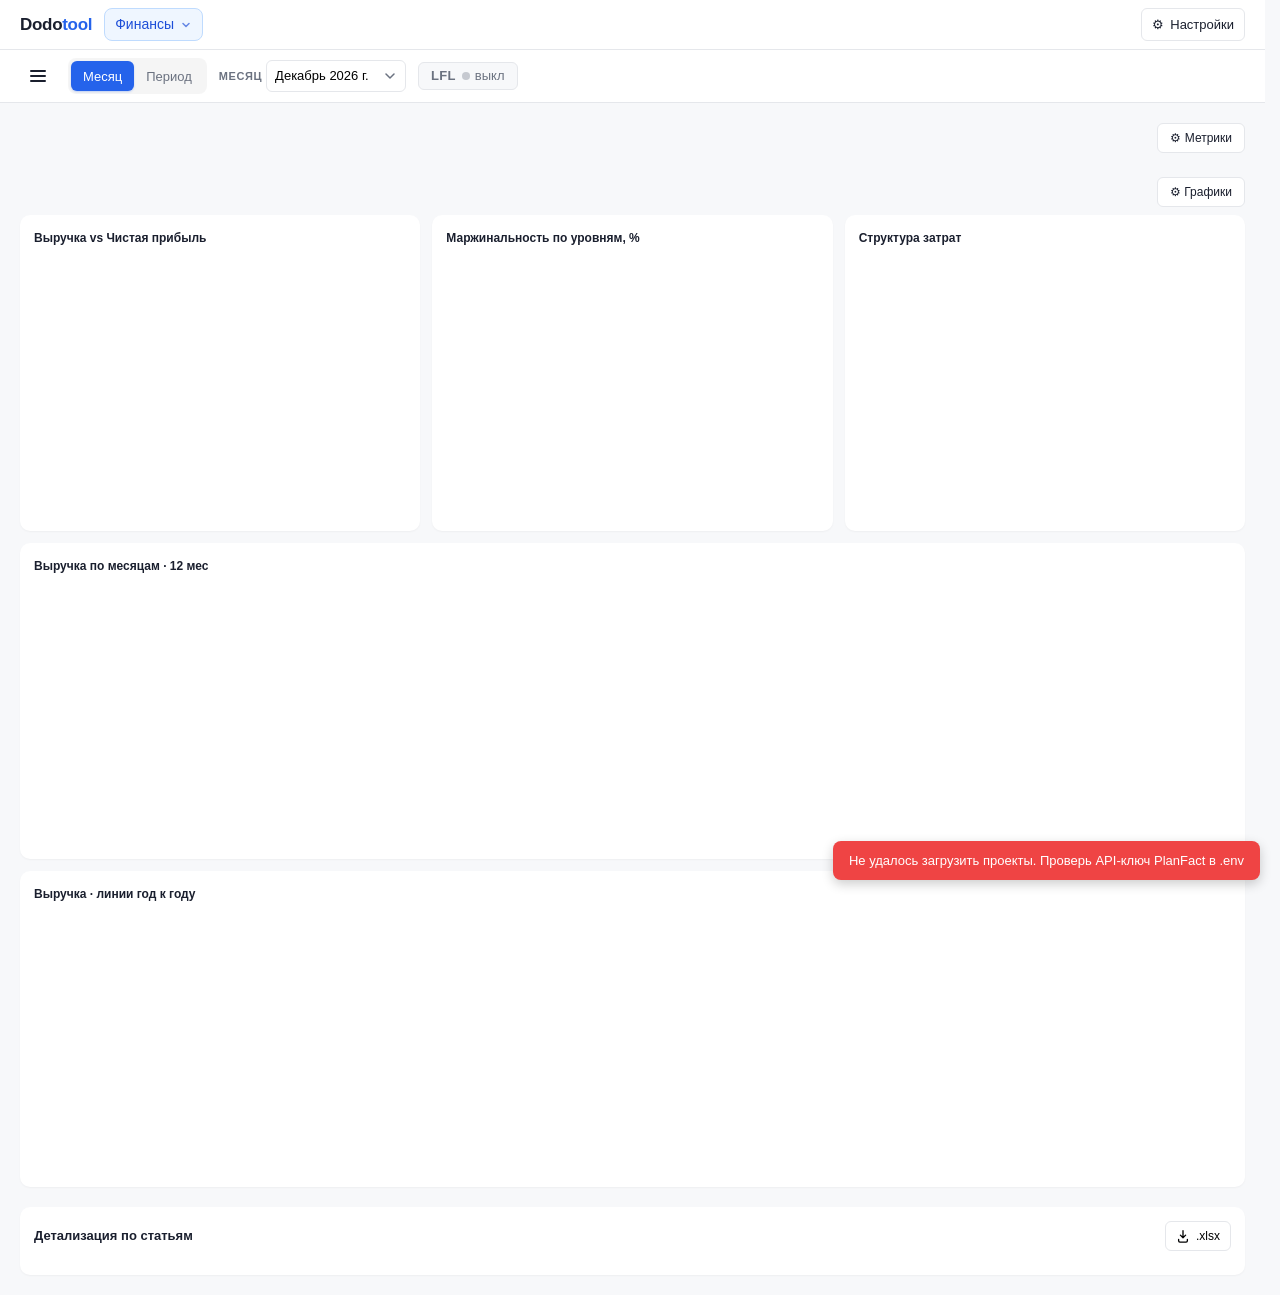
==== static/index.html @ 510da1c1 "ui: унификация каналов на плитках — зал/дост., порядок зал→дост." ====
<!DOCTYPE html>
<html lang="ru">
<head>
<meta charset="UTF-8">
<meta name="viewport" content="width=device-width, initial-scale=1">
<title>P&L по проектам · Финансы</title>
<link rel="icon" href="/static/favicon.svg?v=1" type="image/svg+xml">
<link rel="icon" href="/static/favicon-32.png?v=1" sizes="32x32" type="image/png">
<link rel="apple-touch-icon" href="/static/apple-touch-icon.png?v=1">
<link rel="stylesheet" href="/static/styles.css?v=70">
<script src="/static/vendor/chart-4.5.0.umd.js"></script>
</head>
<body>

<div id="loadingBar" class="loading-bar" hidden></div>

<div id="ssoBanner" class="sso-banner" hidden>
  <span>💡 Входите без пароля — привяжите аккаунт Dodo IS.</span>
  <a href="/auth/link/start" class="sso-banner-link">Привязать Dodo IS</a>
  <button type="button" id="ssoBannerClose" class="sso-banner-close" aria-label="Закрыть">×</button>
</div>

<header class="topbar">
  <!-- Ярус 1 — платформа: бренд + переключатель сервисов + Настройки/юзер -->
  <div class="platform-bar">
    <a class="dt-brand" href="https://app.dodotool.ru" title="Все сервисы Dodotool">Dodo<span>tool</span></a>
    <div class="svc-switch" id="svcSwitch">
      <button type="button" class="svc-chip" id="svcChipBtn" aria-haspopup="true" aria-expanded="false">
        <span class="svc-chip-name">Финансы</span>
        <svg class="svc-chip-caret" viewBox="0 0 12 12" width="12" height="12" aria-hidden="true"><path d="M3 4.5L6 7.5L9 4.5" stroke="currentColor" stroke-width="1.5" fill="none" stroke-linecap="round" stroke-linejoin="round"/></svg>
      </button>
      <div class="svc-menu hidden" id="svcMenu" role="menu"></div>
      <div class="svc-hint hidden" id="svcHint" role="note">
        <span>«День сети» переехал сюда — это сервис <b>Пульс</b>.</span>
        <button type="button" id="svcHintClose" aria-label="Понятно">×</button>
      </div>
    </div>
    <span class="pb-spacer"></span>
    <a href="/settings" class="btn-secondary pb-link" style="text-decoration:none;" title="Настройки" aria-label="Настройки">⚙<span class="settings-label"> Настройки</span></a>
    <div id="userMenu" class="user-menu hidden">
      <span class="user-menu-name" id="userMenuName">…</span>
      <button id="logoutBtn" class="user-menu-logout" title="Выйти" aria-label="Выйти"><svg class="ic-logout" viewBox="0 0 16 16" width="15" height="15" aria-hidden="true"><path d="M6 14H3.5A1.5 1.5 0 0 1 2 12.5v-9A1.5 1.5 0 0 1 3.5 2H6M10.5 11l3-3-3-3M13.5 8H6" fill="none" stroke="currentColor" stroke-width="1.5" stroke-linecap="round" stroke-linejoin="round"/></svg><span class="logout-label">Выйти</span></button>
    </div>
  </div>
  <!-- Ярус 2 — панель текущего сервиса (Финансы): период + контролы -->
  <div class="service-bar">
    <button id="drawerToggle" class="drawer-toggle" type="button" aria-label="Открыть проекты"
            title="Проекты">
      <svg viewBox="0 0 18 18" width="18" height="18" aria-hidden="true">
        <path d="M2 4h14M2 9h14M2 14h14" stroke="currentColor" stroke-width="2"
              stroke-linecap="round" fill="none"/>
      </svg>
    </button>
    <div class="controls-left">
      <div class="mode-toggle" id="periodModeToggle" role="tablist" aria-label="Режим периода">
        <button type="button" class="mode-toggle-btn is-active" data-mode="month" role="tab" aria-selected="true">Месяц</button>
        <button type="button" class="mode-toggle-btn" data-mode="period" role="tab" aria-selected="false">Период</button>
      </div>
      <label class="tb-field-label" id="monthFieldSingle">
        <span>Месяц</span>
        <select id="monthSelect" class="month-select"></select>
      </label>
      <label class="tb-field-label hidden" id="monthFieldFrom">
        <span>с</span>
        <select id="monthSelectFrom" class="month-select"></select>
      </label>
      <label class="tb-field-label hidden" id="monthFieldTo">
        <span>по</span>
        <select id="monthSelectTo" class="month-select"></select>
      </label>
      <button id="periodApplyBtn" class="btn-primary period-apply-btn hidden"
              title="Применить выбранный диапазон"><span class="apply-full">Применить</span><span class="apply-short">Ok</span></button>
      <label class="lfl-toggle" id="lflToggleWrap" title="Сравнить с тем же месяцем годом ранее">
        <input type="checkbox" id="compareToggle">
        <span class="lfl-pill">
          <span class="lfl-pill-label">LFL</span>
          <span class="lfl-pill-state">выкл</span>
        </span>
      </label>
      <button id="opsRefreshBtn" class="btn-secondary ops-refresh-btn hidden"
              title="Перетянуть свежие данные: P&L из PlanFact + ops-метрики из Dodo IS за выбранный месяц">
        <svg class="ic-refresh" viewBox="0 0 16 16" aria-hidden="true">
          <path d="M14 8a6 6 0 0 1-10.61 3.83" fill="none" stroke="currentColor" stroke-width="1.5" stroke-linecap="round"/>
          <path d="M2 8a6 6 0 0 1 10.61-3.83" fill="none" stroke="currentColor" stroke-width="1.5" stroke-linecap="round"/>
          <path d="M14 3v3.5h-3.5" fill="none" stroke="currentColor" stroke-width="1.5" stroke-linecap="round" stroke-linejoin="round"/>
          <path d="M2 13v-3.5h3.5" fill="none" stroke="currentColor" stroke-width="1.5" stroke-linecap="round" stroke-linejoin="round"/>
        </svg>Обновить
      </button>
      <span id="opsFreshness" class="ops-freshness hidden"></span>
      <span class="tb-hint hidden" id="tbHintPeriod">
        <span class="tb-hint-arrow">←</span>
        <span class="tb-hint-num">1</span>
        Выбери
      </span>
    </div>
  </div>
</header>

<div id="drawerBackdrop" class="drawer-backdrop" hidden></div>
<aside id="projectsPanel" class="panel">
  <div class="panel-head">
    <h3>
      Проекты
      <span class="tb-hint tb-hint-inline hidden" id="sbHintProjects">
        <span class="tb-hint-num">2</span>
        Отметь
      </span>
    </h3>
    <button type="button" id="panelCloseBtn" class="drawer-close" aria-label="Закрыть">×</button>
  </div>
  <div id="projectsList" class="projects-list"></div>
</aside>

<main class="workspace">

  <section id="licenseStub" class="license-stub hidden">
    <div class="license-stub-card">
      <svg class="license-stub-ic" viewBox="0 0 24 24" width="40" height="40" aria-hidden="true">
        <rect x="5" y="11" width="14" height="9" rx="2" fill="none" stroke="currentColor" stroke-width="1.6"/>
        <path d="M8 11V8a4 4 0 0 1 8 0v3" fill="none" stroke="currentColor" stroke-width="1.6" stroke-linecap="round"/>
      </svg>
      <h2>Модуль «Финансы» не подключён</h2>
      <p>Чтобы открыть P&amp;L и юнит-экономику сети, оформите подписку на модуль «Финансы».</p>
      <a class="btn-primary license-stub-cta" href="https://app.dodotool.ru">Оформить подписку</a>
    </div>
  </section>

  <div id="goalsBanner" class="goals-banner hidden">
    <span class="goals-banner-text">🎯 Цели на этот месяц ещё не заданы — задайте план, чтобы видеть «факт vs цель» на карточках.</span>
    <span class="goals-banner-actions">
      <a class="goals-banner-btn primary" href="/settings?tab=targets&amp;copy=1">Скопировать из прошлого месяца</a>
      <a class="goals-banner-btn" href="/settings?tab=targets">Задать вручную</a>
      <button type="button" id="goalsBannerClose" class="goals-banner-close" aria-label="Скрыть">✕</button>
    </span>
  </div>

  <div class="charts-toolbar kpi-toolbar">
    <a id="goalsLink" class="charts-config-trigger goals-link hidden"
       href="/settings?tab=targets" title="Настроить цели по P&amp;L и Ops">🎯 Цели</a>
    <details class="charts-config">
      <summary class="charts-config-trigger" title="Выбрать видимые метрики на карточках">⚙ Метрики</summary>
      <div class="charts-config-popover">
        <div class="charts-config-head">Видимые метрики</div>
        <div id="metricsConfigList"></div>
        <div class="charts-config-foot">
          <button type="button" id="metricsConfigShowAll" class="charts-config-btn">Показать все</button>
          <button type="button" id="metricsConfigHideAll" class="charts-config-btn">Скрыть все</button>
        </div>
      </div>
    </details>
  </div>

  <section id="kpiCards" class="cards"></section>

  <div class="charts-toolbar">
    <details class="charts-config">
      <summary class="charts-config-trigger" title="Выбрать видимые графики">⚙ Графики</summary>
      <div class="charts-config-popover">
        <div class="charts-config-head">Видимые графики</div>
        <div id="chartsConfigList"></div>
        <div class="charts-config-foot">
          <button type="button" id="chartsConfigShowAll" class="charts-config-btn">Показать все</button>
          <button type="button" id="chartsConfigHideAll" class="charts-config-btn">Скрыть все</button>
        </div>
      </div>
    </details>
  </div>

  <section class="charts" id="chartsGrid">
    <div class="chart-box" data-chart-id="revProfit">
      <h3>Выручка vs Чистая прибыль</h3>
      <div class="chart-wrap"><canvas id="revProfit"></canvas></div>
    </div>
    <div class="chart-box" data-chart-id="margins">
      <h3>Маржинальность по уровням, %</h3>
      <div class="chart-wrap"><canvas id="margins"></canvas></div>
    </div>
    <div class="chart-box" data-chart-id="costShare">
      <h3>Структура затрат</h3>
      <div class="chart-wrap"><canvas id="costShare"></canvas></div>
    </div>
    <div class="chart-box wide" data-chart-id="revHistory12m">
      <h3>Выручка по месяцам · 12 мес</h3>
      <div class="chart-wrap"><canvas id="revHistory12m"></canvas></div>
    </div>
    <div class="chart-box wide" data-chart-id="revHistoryLines">
      <h3>Выручка · линии год к году</h3>
      <div class="chart-wrap"><canvas id="revHistoryLines"></canvas></div>
    </div>
  </section>

  <section class="table-wrap">
    <div class="table-head">
      <h3>Детализация по статьям</h3>
      <button id="pnlExportXlsxBtn" type="button" class="btn-secondary export-btn"
              title="Скачать детализацию в Excel">
        <svg viewBox="0 0 16 16" width="14" height="14" aria-hidden="true">
          <path fill="none" stroke="currentColor" stroke-width="1.5" stroke-linecap="round" stroke-linejoin="round"
                d="M8 2v8m0 0l-3-3m3 3l3-3M3 12v1.5A1.5 1.5 0 0 0 4.5 15h7a1.5 1.5 0 0 0 1.5-1.5V12"/>
        </svg>
        .xlsx
      </button>
    </div>
    <div class="table-scroll">
      <table id="pnlTable"></table>
    </div>
  </section>

</main>

<!-- Hidden date inputs — драйвятся месячным пикером, нужны drill-down и старому коду -->
<input type="hidden" id="dateStart">
<input type="hidden" id="dateEnd">
<input type="hidden" id="periodMonth">

<!-- Drill-down modal -->
<div id="drillModal" class="modal hidden">
  <div class="modal-content wide">
    <div class="modal-header">
      <h3 id="drillTitle">Операции</h3>
      <div class="modal-header-actions">
        <button id="drillExportXlsxBtn" type="button" class="btn-secondary export-btn"
                title="Скачать список операций в Excel">
          <svg viewBox="0 0 16 16" width="14" height="14" aria-hidden="true">
            <path fill="none" stroke="currentColor" stroke-width="1.5" stroke-linecap="round" stroke-linejoin="round"
                  d="M8 2v8m0 0l-3-3m3 3l3-3M3 12v1.5A1.5 1.5 0 0 0 4.5 15h7a1.5 1.5 0 0 0 1.5-1.5V12"/>
          </svg>
          .xlsx
        </button>
        <button class="close-btn" data-close>×</button>
      </div>
    </div>
    <div id="drillBody"></div>
  </div>
</div>

<div id="toast" class="toast hidden" role="status" aria-live="polite"></div>

<!-- Модалка увеличенного графика (клик по карточке графика) -->
<div id="chartModal" class="chart-modal hidden" role="dialog" aria-modal="true">
  <div class="chart-modal-backdrop" id="chartModalBackdrop"></div>
  <div class="chart-modal-box">
    <div class="chart-modal-head">
      <h3 id="chartModalTitle"></h3>
      <button id="chartModalClose" class="chart-modal-close" aria-label="Закрыть">×</button>
    </div>
    <div class="chart-modal-body"><canvas id="chartModalCanvas"></canvas></div>
  </div>
</div>

<script src="/static/topbar.js?v=31"></script>
<script src="/static/app.js?v=76"></script>
</body>
</html>
---- static/styles.css ----
:root {
  color-scheme: light;
  --bg: #f7f8fa;
  --card: #ffffff;
  --text: #1a1f2e;
  --muted: #6b7280;
  --border: #e5e7eb;
  --border-light: #f1f3f5;
  --primary: #3b82f6;
  --primary-dark: #2563eb;
  --success: #10b981;
  --success-bg: #dcfce7;
  --danger: #ef4444;
  --danger-bg: #fee2e2;
  --warning: #f59e0b;
  --header: #1a1f2e;
}

* { box-sizing: border-box; margin: 0; padding: 0; }

/* Резервируем место под вертикальный скроллбар всегда — иначе при
 * переключении skeleton ↔ полный дашборд страница то умещается в
 * viewport, то нет, scrollbar появляется/исчезает, и весь топбар
 * (право-выровненный) дёргается на ~15px. */
html { scrollbar-gutter: stable; }

/* --- Loading: thin running bar at top + skeleton shimmer --- */
.loading-bar {
  position: fixed; top: 0; left: 0; right: 0; height: 2px; z-index: 9999;
  background: linear-gradient(90deg, transparent 0%, var(--success) 50%, transparent 100%);
  background-size: 50% 100%; background-repeat: no-repeat;
  animation: loading-bar-slide 1.2s linear infinite;
  pointer-events: none;
}
@keyframes loading-bar-slide {
  0%   { background-position: -50% 0; }
  100% { background-position: 150% 0; }
}

@keyframes skel-shimmer {
  0%   { background-position: 200% 0; }
  100% { background-position: -200% 0; }
}
.skel {
  background: linear-gradient(90deg, #ecedef 25%, #f5f6f7 50%, #ecedef 75%);
  background-size: 200% 100%;
  border-radius: 4px;
  animation: skel-shimmer 1.4s ease-in-out infinite;
  display: inline-block;
}

/* Skeleton-карточка: повторяет структуру реальной (см. .card) */
.card-skel {
  background: var(--card);
  border: 1px solid var(--border);
  border-left: 3px solid #d1d5db;
  border-radius: 10px;
  padding: 12px 14px;
  min-height: 220px;
}
.card-skel .skel-title { width: 50%; height: 14px; margin-bottom: 14px; display: block; }
.card-skel .skel-section { width: 40%; height: 10px; margin: 8px 0 10px; display: block; }
.card-skel .skel-fin { display: grid; grid-template-columns: 1fr 1fr; gap: 8px; margin-bottom: 12px; }
.card-skel .skel-fin > div { background: var(--bg); border-radius: 8px; padding: 10px 12px; }
.card-skel .skel-fin .skel-l { width: 40%; height: 9px; margin-bottom: 8px; display: block; }
.card-skel .skel-fin .skel-v { width: 70%; height: 18px; display: block; }
.card-skel .skel-tiles { display: grid; grid-template-columns: repeat(4, 1fr); gap: 6px; }
.card-skel .skel-tiles > div { background: var(--bg); border-radius: 6px; padding: 6px 8px; }
.card-skel .skel-tiles .skel-l { width: 40%; height: 8px; margin-bottom: 5px; display: block; }
.card-skel .skel-tiles .skel-v { width: 60%; height: 14px; display: block; }

/* Empty-state когда ни одной пиццерии не выбрано */
.empty-state {
  grid-column: 1 / -1;
  display: flex; flex-direction: column;
  padding: 36px 40px; gap: 18px;
  background: var(--card); border: 1px dashed var(--border);
  border-radius: 12px;
}
.empty-state-title { font-size: 18px; font-weight: 600; color: var(--text); }
.empty-state-sub { font-size: 13px; color: var(--muted); max-width: 580px; line-height: 1.5; }
.empty-state-steps {
  display: grid; grid-template-columns: repeat(3, 1fr); gap: 16px;
  margin-top: 6px;
}
.empty-state-step {
  display: flex; align-items: flex-start; gap: 12px;
  background: var(--bg); border-radius: 10px;
  padding: 14px 16px;
}
.empty-state-step-num {
  flex: 0 0 28px; height: 28px; border-radius: 50%;
  background: var(--primary); color: white;
  display: inline-flex; align-items: center; justify-content: center;
  font-weight: 600; font-size: 13px;
}
.empty-state-step.is-done .empty-state-step-num {
  background: var(--success);
}
.empty-state-step-title { font-size: 14px; font-weight: 600; color: var(--text); margin-bottom: 2px; }
.empty-state-step-sub { font-size: 12px; color: var(--muted); line-height: 1.4; }

/* Подсказки в топбаре и сайдбаре, видимые только в начальном состоянии.
 * С момента появления самодостаточного empty-state («Дашборд P&L · с
 * чего начать» с тремя пронумерованными шагами) пилюли стали избыточны
 * и в Safari/Chrome выглядели громоздко. Скрыты глобально — оставлены
 * стили на случай, если решим вернуть. */
.tb-hint { display: none !important; }
.tb-hint.__keep-styles {
  display: inline-flex; align-items: center; gap: 6px;
  padding: 4px 10px;
  font-size: 12px; font-weight: 500;
  background: #eff6ff; color: #1d4ed8;
  border: 1px solid #93c5fd;
  border-radius: 999px;
  white-space: nowrap;
  /* Внутри .panel h3 наследовалось text-transform: uppercase — гасим, чтобы
     обе подсказки выглядели одинаково (sentence-case). */
  text-transform: none; letter-spacing: 0;
  animation: tb-hint-bob 1.8s ease-in-out infinite;
}
.tb-hint-arrow { font-size: 14px; line-height: 1; }
.tb-hint-num {
  flex: 0 0 18px; height: 18px; border-radius: 50%;
  background: #1d4ed8; color: white;
  display: inline-flex; align-items: center; justify-content: center;
  font-weight: 600; font-size: 11px;
}
@keyframes tb-hint-bob {
  0%, 100% { transform: translateX(0); }
  50% { transform: translateX(-3px); }
}
/* Inline-вариант для сайдбара — без анимации (h3 уже привлекает внимание),
 * с другой направленностью «дёргания» и более компактный. */
.tb-hint.tb-hint-inline {
  margin-left: 8px;
  padding: 2px 8px;
  font-size: 11px;
  animation: none;
}
.tb-hint.tb-hint-inline .tb-hint-num {
  flex: 0 0 16px; height: 16px; font-size: 10px;
}

/* Skeleton-таблица детализации */
.table-skel-row td { padding: 6px 10px; border-bottom: 1px solid var(--border-light); }
.table-skel-row .skel-cell { display: block; height: 10px; border-radius: 3px;
  background: linear-gradient(90deg, #ecedef 25%, #f5f6f7 50%, #ecedef 75%);
  background-size: 200% 100%; animation: skel-shimmer 1.4s ease-in-out infinite; }


body {
  font-family: -apple-system, BlinkMacSystemFont, "Segoe UI", Roboto, sans-serif;
  background: var(--bg);
  color: var(--text);
  font-size: 14px;
  line-height: 1.5;
  min-height: 100vh;
  /* Селектор проектов спрятан под hamburger (overlay-drawer).
     Layout — одна колонка под topbar, без grid-sidebar. */
  display: grid;
  grid-template-columns: 1fr;
  grid-template-rows: auto 1fr;  /* было 56px — двухъярусная шапка ~94px не влезала */
  grid-template-areas: "top" "main";
}

.topbar {
  grid-area: top;
  background: white;
  border-bottom: 1px solid var(--border);
  padding: 0 20px;
  display: flex;
  align-items: center;
  justify-content: space-between;
  gap: 20px;
  flex-wrap: wrap;
  position: sticky; top: 0; z-index: 100;
}
.brand { font-size: 15px; }
.brand strong { color: var(--text); }
.muted { color: var(--muted); }

.controls {
  display: flex; align-items: center; gap: 12px; flex-wrap: wrap;
  font-size: 13px;
  /* S13.1: расширяемся на всё доступное справа от brand и распределяем
   * left/right через space-between, чтобы скрытие LFL/⟳/freshness
   * (в Период) не двигало левый кластер. */
  flex: 1; justify-content: space-between;
}
.controls-left, .controls-right {
  display: flex; align-items: center; gap: 12px; flex-wrap: wrap;
  /* Safari иначе растягивал .controls-left, и подсказка «Выбери»
   * улетала к правому краю кластера (в Chrome packing flex-start работал).
   * Явный flex: 0 0 auto — гарантия, что блок занимает только содержимое. */
  flex: 0 0 auto;
  justify-content: flex-start;
}

/* Топбар: блок текущего пользователя справа.
   Показывается только после успешной загрузки /auth/me — до этого .hidden. */
.user-menu {
  display: inline-flex; align-items: center; gap: 8px;
  padding: 4px 4px 4px 10px;
  background: white;
  border: 1px solid var(--border);
  border-radius: 6px;
  font-size: 13px;
}
.user-menu.hidden { display: none; }
.user-menu-name {
  color: var(--text); font-weight: 500;
  max-width: 160px;
  white-space: nowrap; overflow: hidden; text-overflow: ellipsis;
}
.user-menu-logout {
  padding: 4px 10px;
  font-size: 12px; font-weight: 500;
  color: var(--muted);
  background: transparent;
  border: 1px solid transparent;
  border-radius: 4px;
  cursor: pointer;
  display: inline-flex; align-items: center; gap: 6px;
}
.user-menu-logout .ic-logout { display: none; }  /* десктоп — текст «Выйти» */
.user-menu-logout:hover {
  color: var(--danger);
  border-color: var(--border);
  background: #fef2f2;
}
.controls label { display: inline-flex; align-items: center; gap: 6px; }
.controls label.inline { font-weight: 400; }

/* Подпись «МЕСЯЦ» возле селектора. Стиль B2B-капитель: uppercase
 * + letter-spacing + muted-цвет — заметнее обычного 13px-текста,
 * но не давит на основной контент. */
.tb-field-label > span:first-child {
  font-size: 11px;
  font-weight: 600;
  letter-spacing: 0.6px;
  text-transform: uppercase;
  color: var(--muted);
}

input[type="date"], select {
  padding: 5px 8px; border: 1px solid var(--border);
  border-radius: 6px; font: inherit; font-size: 13px;
  background: white;
}

/* Safari (и Firefox) рисует на <select> свои нативные стрелки + синюю
 * подложку, игнорируя border-radius — селектор «выпадает» из стиля
 * остальных контролов топбара. Сбрасываем appearance и подставляем
 * единый шеврон через background-image (inline SVG, ничего не грузит). */
select {
  -webkit-appearance: none;
  -moz-appearance: none;
  appearance: none;
  background-image: url("data:image/svg+xml,%3Csvg xmlns='http://www.w3.org/2000/svg' width='10' height='6' viewBox='0 0 10 6'%3E%3Cpath fill='none' stroke='%236b7280' stroke-width='1.5' stroke-linecap='round' stroke-linejoin='round' d='M1 1l4 4 4-4'/%3E%3C/svg%3E");
  background-repeat: no-repeat;
  background-position: right 10px center;
  padding-right: 28px;
}
/* Убираем нативный «outline» от стрелки в IE/Edge */
select::-ms-expand { display: none; }

button {
  padding: 6px 14px; border-radius: 6px; border: 1px solid var(--border);
  background: white; cursor: pointer; font: inherit; font-size: 13px;
  font-weight: 500; transition: background .15s;
}
button:hover { background: var(--bg); }
.btn-primary {
  background: var(--primary); color: white; border-color: var(--primary);
}
.btn-primary:hover { background: var(--primary-dark); }
/* Кнопка «Применить» в режиме «Период»: приглушена, пока диапазон не
   менялся; акцент + кольцо, когда есть несохранённый выбор. */
.period-apply-btn { white-space: nowrap; }
.period-apply-btn:not(.is-dirty) { opacity: 0.55; }
.period-apply-btn.is-dirty { box-shadow: 0 0 0 3px rgba(37,99,235,0.28); }
.btn-secondary { border-color: var(--border); }
/* <a class="btn-secondary"> должен выглядеть как кнопка, не как ссылка.
   Используется для «⚙ Настройки» в правом кластере топбара. */
a.btn-secondary {
  display: inline-flex; align-items: center; gap: 6px;
  padding: 6px 10px; min-height: 32px;
  background: white;
  border: 1px solid var(--border);
  border-radius: 6px;
  font-size: 13px; font-weight: 500;
  color: var(--text);
  text-decoration: none;
  transition: background-color .12s;
}
a.btn-secondary:hover { background: var(--bg); }

/* --- Ops freshness indicator (S3.6) --- */
.ops-refresh-btn {
  display: inline-flex; align-items: center; gap: 5px;
  padding: 5px 10px;
  font-size: 13px;
}
.ops-refresh-btn .ic-refresh {
  width: 13px; height: 13px; flex-shrink: 0; color: var(--muted);
}
.ops-refresh-btn:hover .ic-refresh { color: inherit; }
.ops-refresh-btn:disabled { opacity: 0.5; cursor: not-allowed; }
.ops-refresh-btn.spinning .ic-refresh {
  animation: ops-spin 0.8s linear infinite;
}
@keyframes ops-spin { from { transform: rotate(0deg); } to { transform: rotate(360deg); } }

.ops-freshness {
  display: inline-flex; align-items: center; gap: 6px;
  font-size: 12px; line-height: 1.4;
  /* Унифицируем высоту с селектом и кнопкой Метрики (~30px) и
   * выравниваем border-radius — раньше топбар выглядел как зоопарк
   * из элементов разной формы и высоты (S3.6 + S12.2 + UX-5). */
  padding: 5px 10px;
  border: 1px solid;
  border-radius: 6px;
  min-width: 168px;
  justify-content: center;
}

/* Pill-segment toggle [День][Месяц][Период] — общий стиль с /board.
 * Активная кнопка — синяя, как «День» на /board. */
.mode-toggle {
  display: inline-flex; gap: 0;
  background: rgba(0,0,0,0.04);
  border-radius: 8px;
  padding: 3px;
  font-size: 13px;
  flex-shrink: 0;
}
.mode-toggle-btn {
  border: 0; background: transparent; cursor: pointer;
  padding: 6px 12px; border-radius: 6px;
  min-height: 30px; font-family: inherit;
  font-size: 13px; font-weight: 500;
  color: var(--muted);
  text-decoration: none; line-height: 1;
  display: inline-flex; align-items: center;
  transition: background-color .12s, color .12s;
}
.mode-toggle-btn:hover:not(.is-active) { color: var(--text); }
.mode-toggle-btn.is-active {
  background: #2563eb; color: white;
  box-shadow: 0 1px 2px rgba(37,99,235,0.25);
}

/* UX-5: LFL-toggle как сегментная кнопка-pill вместо мелкого чекбокса. */
.lfl-toggle {
  display: inline-flex; align-items: center;
  cursor: pointer; user-select: none;
}
.lfl-toggle input[type="checkbox"] {
  position: absolute; opacity: 0; pointer-events: none;
}
.lfl-pill {
  display: inline-flex; align-items: center; gap: 6px;
  /* Подгоняем под высоту селекта/кнопки/бейджа (~30px) и выравниваем
   * скругление с остальным топбаром (раньше было 999px — выбивалось). */
  padding: 5px 12px;
  font-size: 13px; line-height: 1.3;
  background: var(--bg, #f9fafb);
  border: 1px solid var(--border, #e5e7eb);
  border-radius: 6px;
  color: var(--muted, #6b7280);
  transition: background-color .12s ease, border-color .12s ease, color .12s ease;
}
.lfl-pill-label { font-weight: 600; letter-spacing: .3px; }
.lfl-pill-state { font-weight: 500; }
.lfl-pill-state::before {
  content: ""; display: inline-block;
  width: 8px; height: 8px; border-radius: 50%;
  background: currentColor; opacity: .35;
  margin-right: 5px; vertical-align: middle;
}
.lfl-toggle input:checked + .lfl-pill {
  background: #eff6ff;
  border-color: #93c5fd;
  color: #1d4ed8;
}
.lfl-toggle input:checked + .lfl-pill .lfl-pill-state::before { opacity: 1; }
.lfl-toggle:hover .lfl-pill {
  border-color: #cbd5e1;
}
.lfl-toggle input:focus-visible + .lfl-pill {
  outline: 2px solid #93c5fd; outline-offset: 2px;
}
.ops-freshness::before {
  content: ""; width: 6px; height: 6px; border-radius: 50%;
  display: inline-block; background: currentColor;
}
/* Палитра подобрана под существующие .tile-ok/.tile-bad — emerald/coral,
 * не лайм/жжёный-янтарь. */
.ops-freshness.f-green { background: #ecfdf5; border-color: #a7f3d0; color: #047857; }
.ops-freshness.f-amber { background: #fffbeb; border-color: #fde68a; color: #92400e; }
.ops-freshness.f-red   { background: #fef2f2; border-color: #fecaca; color: #b91c1c; }
.ops-freshness.f-gray  { background: var(--bg); border-color: var(--border); color: var(--muted); }
.ops-freshness.f-green::before { background: #047857; }
.ops-freshness.syncing::before { animation: ops-sync-pulse 1s ease-in-out infinite; }
@keyframes ops-sync-pulse { 0%,100% { opacity: 1; } 50% { opacity: 0.3; } }
.ops-freshness.f-amber::before { background: #b45309; }
.ops-freshness.f-red::before   { background: #b91c1c; }
.ops-freshness.f-gray::before  { background: var(--muted); }
.hidden { display: none !important; }

.panel {
  /* Всегда off-canvas overlay (как раньше было только на мобильном) */
  position: fixed;
  top: var(--topbar-h, 56px);
  left: 0;
  width: min(280px, 80vw);
  height: calc(100vh - var(--topbar-h, 56px));
  height: calc(100dvh - var(--topbar-h, 56px)); /* dvh = видимая высота на мобиле (тулбары браузера), иначе sticky «Применить» уезжает за экран */
  background: white;
  border-right: 1px solid var(--border);
  padding: 16px;
  overflow-y: auto;
  /* ВЫШЕ backdrop (z=99)! При 90 затемнение ложилось ПОВЕРХ панели и
     съедало все клики по тумблерам — «селектор не работает» на десктопе.
     В mobile-@media уже было 100, поэтому на телефонах работало. */
  z-index: 100;
  transform: translateX(-100%);
  transition: transform 0.22s ease;
}
body.drawer-open .panel { transform: translateX(0); }
.panel-head {
  display: flex; align-items: center; justify-content: space-between;
  margin-bottom: 10px;
}
.panel-head h3 { margin-bottom: 0; }
.panel h3 {
  font-size: 11px; font-weight: 600; text-transform: uppercase;
  letter-spacing: .5px; color: var(--muted); margin-bottom: 10px;
}
/* × закрытия панели — как drawer-close у Пульса */
.drawer-close {
  background: none; border: 0; cursor: pointer;
  width: 28px; height: 28px;
  display: inline-flex; align-items: center; justify-content: center;
  font-size: 20px; color: var(--muted); border-radius: 4px;
}
.drawer-close:hover { background: rgba(0,0,0,0.05); color: var(--text); }
.projects-list label {
  display: flex; align-items: center; gap: 8px;
  padding: 6px 4px; cursor: pointer; font-size: 13px;
  border-radius: 4px;
}
.projects-list label:hover { background: var(--bg); }

/* Группы проектов в сайдбаре — сворачиваемые секции по project_group_title.
   Каждая группа: clickable header с кареткой + счётчик «выбрано/всего» +
   actions «Все/Никого» и список чекбоксов под ним. */
.proj-group { margin-bottom: 6px; }
.proj-group-head {
  display: flex; align-items: center; gap: 6px;
  padding: 6px 4px;
  font-size: 11px; font-weight: 600;
  color: var(--text);
  text-transform: uppercase; letter-spacing: .3px;
  cursor: pointer;
  user-select: none;
  border-radius: 4px;
}
.proj-group-head:hover { background: var(--bg); }
.proj-group-caret {
  display: inline-block; width: 10px; flex-shrink: 0;
  font-size: 10px; color: var(--muted);
}
.proj-group-title {
  flex: 1 1 auto;
  white-space: nowrap; overflow: hidden; text-overflow: ellipsis;
}
.proj-group-count {
  font-weight: 500;
  color: var(--muted);
  font-size: 10px;
  letter-spacing: 0;
}
.proj-group-body { padding-left: 4px; }
.proj-group-body[hidden] { display: none; }
/* Строка проекта: тумблер слева + имя с отступом (tree-view).
   Вся строка — label: клик по имени тоже переключает тумблер
   (UX P0: switch 28×16 слишком мелкий тач-таргет сам по себе). */
.proj-row {
  display: flex;
  align-items: center;
  gap: 8px;
  padding: 4px 4px 4px 24px;
  border-radius: 3px;
  cursor: pointer;
  font-size: 12px;
  line-height: 1.3;
  user-select: none;
}
.proj-row:hover { background: var(--bg, #f3f4f6); }
@media (max-width: 768px) {
  /* Apple HIG: тач-таргет ≥44px. Строка целиком кликабельна. */
  .proj-row { padding: 11px 8px 11px 24px; min-height: 44px; font-size: 13px; }
}
.proj-row .proj-name {
  flex: 1 1 auto;
  white-space: nowrap;
  overflow: hidden;
  text-overflow: ellipsis;
  color: var(--text);
}
/* Чтобы клик на тумблер группы не сворачивал группу */
.proj-group-head .switch { flex-shrink: 0; }
.proj-group-actions {
  display: flex; gap: 4px;
  padding: 4px 4px 6px;
}
.proj-group-actions button {
  flex: 1;
  font-size: 10px;
  padding: 2px 6px;
  border-radius: 3px;
  font-weight: 500;
}

.workspace {
  grid-area: main;
  padding: 20px;
  overflow-y: auto;
}

.cards {
  display: grid;
  grid-template-columns: repeat(auto-fit, minmax(380px, 1fr));
  gap: 14px;
  margin-bottom: 20px;
}
.card {
  background: white; border-radius: 10px; padding: 14px;
  border-left: 4px solid var(--border);
  box-shadow: 0 1px 2px rgba(0,0,0,.04);
  display: flex; flex-direction: column; gap: 10px;
}
.card.profit { border-left-color: var(--success); }
.card.loss { border-left-color: var(--danger); }
.card-title {
  font-size: 14px; font-weight: 700;
  color: var(--text);
}

/* ---- Блок внутри карточки ---- */
.card-block {
  display: flex; flex-direction: column; gap: 6px;
}
.card-block-head {
  font-size: 10px; font-weight: 600; color: var(--muted);
  text-transform: uppercase; letter-spacing: .4px;
}

/* ---- Grid плиток ---- */
.tile-grid {
  display: grid;
  gap: 6px;
}
.tile-grid-metrics {
  /* Flex, а не grid: плитки растягиваются на всю ширину КАЖДОЙ строки,
     в т.ч. при ручном разрыве (.tile-row-break). С grid auto-fit разрыв
     форсировал материализацию всех колонок → неполные ряды оставляли
     «дырку» справа. */
  display: flex;
  flex-wrap: wrap;
}
.tile-grid-metrics > .tile {
  flex: 1 1 84px;
  min-width: 84px;
}
.tile-grid-metrics > .tile-row-break {
  flex: 0 0 100%;   /* перенос строки: занимает всю ширину, высота 0 */
  min-width: 0;
}
/* S16.5: разделитель строк в попапе «⚙ Метрики». Невидимый элемент,
   принудительно занимает всю ширину ряда CSS Grid — следующая плитка
   гарантированно пойдёт с новой строки. */
.tile-row-break {
  grid-column: 1 / -1;
  height: 0;
  margin: 0;
  padding: 0;
  border: 0;
}
.tile-grid-fin {
  /* Выручка, Маржин, EBITDA, Net — 2 в ряд */
  grid-template-columns: repeat(2, 1fr);
}

/* ---- Плитка ---- */
.tile {
  background: #f9fafb;
  border: 1px solid var(--border-light);
  border-radius: 6px;
  padding: 6px 8px;
  display: flex; flex-direction: column; gap: 1px;
  min-width: 0;
  position: relative;
}
/* Красная «K» в углу плитки — применён налоговый коэффициент (KC/DC). */
.tile-coeff-badge {
  position: absolute;
  top: 3px; right: 5px;
  font-size: 10px; font-weight: 800; line-height: 1;
  color: #dc2626;
}
/* Баннер-подсказка о привязке Dodo IS (SSO) — фиксирован у нижнего края
   экрана (в grid-потоке body его выбрасывало в самый низ длинной страницы). */
.sso-banner[hidden] { display: none; }  /* атрибут hidden должен перебивать display:flex */
.sso-banner {
  position: fixed;
  left: 0; right: 0; bottom: 0;
  z-index: 200;
  display: flex; align-items: center; gap: 12px;
  background: #eff6ff; border-top: 1px solid #bfdbfe;
  color: #1e3a8a; font-size: 13px; padding: 10px 16px;
  box-shadow: 0 -2px 8px rgba(0,0,0,0.07);
}
.sso-banner-link {
  font-weight: 600; color: #1d4ed8; text-decoration: none;
  border: 1px solid #bfdbfe; border-radius: 5px; padding: 4px 10px; background: #fff;
}
.sso-banner-link:hover { background: #dbeafe; }
.sso-banner-close {
  margin-left: auto; background: none; border: none; font-size: 18px;
  line-height: 1; color: #1e3a8a; cursor: pointer; opacity: .7;
}
.sso-banner-close:hover { opacity: 1; }
/* Lite-режим (нет PlanFact): компактный бейдж в тулбаре, слева от ⚙ Метрики */
.lite-badge {
  margin-left: auto;            /* в панели сервиса — к правому краю */
  display: inline-flex; align-items: center; gap: 5px;
  background: #eff6ff; border: 1px solid #bfdbfe; border-radius: 999px;
  color: #1e3a8a; font-size: 12px; font-weight: 600;
  padding: 3px 10px; cursor: help;
}
.lite-badge::before { content: "●"; color: #3b82f6; font-size: 9px; line-height: 1; }
.apply-short { display: none; }  /* «Ok» — только на мобайле (см. @media) */

/* ── Платформенная шапка: 2 яруса (бренд+сервисы / панель сервиса) ── */
.topbar {
  flex-direction: column; align-items: stretch; justify-content: flex-start;
  gap: 0; padding: 0; flex-wrap: nowrap;
}
.platform-bar {
  display: flex; align-items: center; gap: 12px;
  padding: 0 20px; height: 50px;   /* фикс. высота — не прыгает между сервисами */
  background: var(--card);
  border-bottom: 1px solid var(--border);
}
.service-bar {
  display: flex; align-items: center; gap: 12px;
  padding: 0 20px; height: 52px;   /* фикс. высота — как tier-2 Пульса */
  background: var(--card);  /* непрозрачная, как у Пульса */
}
.pb-spacer { flex: 1 1 auto; }
.dt-brand {
  font-size: 17px; font-weight: 700; letter-spacing: -.3px;
  color: var(--text); text-decoration: none; flex-shrink: 0;
}
.dt-brand span { color: #2563eb; }
.pb-link { white-space: nowrap; }

.svc-switch { position: relative; flex-shrink: 0; }
.svc-chip {
  display: inline-flex; align-items: center; gap: 6px; cursor: pointer;
  font-family: inherit; font-size: 14px; font-weight: 500;
  color: #1d4ed8; background: #eff6ff; border: 1px solid #bfdbfe;
  border-radius: 8px; padding: 5px 10px;
}
.svc-chip:hover { background: #dbeafe; }
.svc-chip-caret { opacity: .65; }
.svc-menu {
  position: absolute; top: calc(100% + 6px); left: 0; min-width: 200px;
  background: #fff; border: 1px solid var(--border); border-radius: 10px;
  box-shadow: 0 8px 24px rgba(0,0,0,.12); padding: 6px; z-index: 300;
}
.svc-menu.hidden { display: none; }
.svc-item {
  display: flex; align-items: center; justify-content: space-between; gap: 10px;
  padding: 8px 10px; border-radius: 6px; text-decoration: none;
  color: var(--text); font-size: 14px;
}
.svc-item:hover { background: var(--bg); }
.svc-item.is-current { color: #1d4ed8; font-weight: 500; }
.svc-item-hub { color: var(--muted); font-size: 13px; }
.svc-item-locked { color: var(--muted); cursor: default; }
.svc-item-locked:hover { background: none; }
.svc-lock { font-size: 11px; color: var(--muted); }

/* Заглушка «модуль не подключён» (enforcement лицензий, 402) */
.license-stub { display: flex; justify-content: center; padding: 48px 16px; }
.license-stub.hidden { display: none; }
.license-stub-card {
  max-width: 440px; text-align: center;
  background: var(--card); border: 1px solid var(--border);
  border-radius: 14px; padding: 32px 28px;
}
.license-stub-ic { color: var(--primary); margin-bottom: 6px; }
.license-stub-card h2 { font-size: 18px; margin: 4px 0 8px; color: var(--text); font-weight: 600; }
.license-stub-card p { color: var(--muted); font-size: 14px; line-height: 1.5; margin: 0 0 20px; }
.license-stub-cta { display: inline-block; text-decoration: none; padding: 10px 22px; }
body.license-blocked .kpi-toolbar,
body.license-blocked .cards,
body.license-blocked #chartsGrid,
body.license-blocked .charts-toolbar,
body.license-blocked .table-wrap { display: none !important; }
.svc-menu-sep { height: 1px; background: var(--border); margin: 6px 4px; }
.svc-hint {
  position: absolute; top: calc(100% + 6px); left: 0; width: 234px;
  display: flex; gap: 8px; align-items: flex-start;
  background: #1e293b; color: #fff; font-size: 12px; line-height: 1.4;
  border-radius: 8px; padding: 8px 10px; z-index: 290;
  box-shadow: 0 6px 18px rgba(0,0,0,.18);
}
.svc-hint.hidden { display: none; }
.svc-hint b { color: #fff; font-weight: 600; }
.svc-hint button {
  margin-left: auto; background: none; border: none; color: #cbd5e1;
  font-size: 16px; line-height: 1; cursor: pointer; padding: 0; flex-shrink: 0;
}

@media (max-width: 640px) {
  .platform-bar, .service-bar { padding-left: 12px; padding-right: 12px; gap: 8px; }
  /* Ярус 2 на мобайле — в 2 ряда (без горизонт. скролла):
       ряд A: ☰ + Месяц/Период + LFL + Обновить
       ряд B: выбор месяца(ев) + Применить
     controls-left → display:contents, чтобы его дети встали во флекс панели
     и распределились по рядам через order + принудительный перенос (::after). */
  .service-bar { flex-wrap: wrap; height: auto; min-height: 52px;
                 padding-top: 6px; padding-bottom: 6px; row-gap: 8px; }
  .service-bar .controls-left { display: contents; }
  .drawer-toggle   { order: 1; }
  .mode-toggle     { order: 2; }
  .lfl-toggle      { order: 3; margin-left: auto; }  /* LFL+Обновить — к правому краю ряда A */
  .ops-refresh-btn { order: 4; }
  .ops-freshness   { order: 4; }
  .lite-badge      { order: 4; }              /* margin-left:auto уводит вправо ряда A */
  .service-bar::after { content: ""; flex-basis: 100%; height: 0; order: 5; }
  #monthFieldSingle, #monthFieldFrom, #monthFieldTo { order: 6; }
  #periodApplyBtn  { order: 7; }
  #tbHintPeriod    { order: 8; }
  /* «Применить» → «Ok» на мобайле, чтобы ряд B влез в одну строку */
  .apply-full  { display: none; }
  .apply-short { display: inline; }
  .dt-brand { font-size: 16px; }
  .user-menu-name { max-width: 90px; }
  /* Тап-таргеты ≥40px на мобайле (зону расширяем, не иконку) */
  .mode-toggle-btn { min-height: 38px; padding: 7px 12px; }
  .svc-chip { padding: 8px 10px; }
  .close-btn, .chart-modal-close, .sso-banner-close {
    min-width: 40px; min-height: 40px;
    display: inline-flex; align-items: center; justify-content: center;
  }
}
.tile-label {
  font-size: 10px; font-weight: 600; color: var(--muted);
  text-transform: uppercase; letter-spacing: .3px;
  white-space: normal;
  line-height: 1.2;
  /* Заголовок резервирует РОВНО 2 строки → значения всех плиток встают на
   * одну горизонталь (3-я строка), затем значение, затем остальное.
   * Длинные подписи клампим в 2 строки (полный текст — в title плитки). */
  min-height: 2.4em;
  display: -webkit-box;
  -webkit-line-clamp: 2;
  -webkit-box-orient: vertical;
  overflow: hidden;
  flex: 0 0 auto;
}
.tile-sublabel {
  font-weight: 400; color: #9ca3af;
  text-transform: none; letter-spacing: 0;
}
.tile-value {
  /* На 1280-1366 нижняя граница 16px — иначе значения визуально
   * мельче, чем могли бы (на самом деле «11,2%» вместе с «(309)»
   * влезает и при 16-17px). На 1920 — стандартные 20px. */
  font-size: clamp(16px, 0.9vw + 3.5px, 20px);
  font-weight: 700;
  line-height: 1.2;
  color: var(--text);
  font-variant-numeric: tabular-nums;
  /* Не ломаем строки внутри слов (иначе «зак/ч» рвётся на «зак/» + «ч»).
   * При необходимости перенос произойдёт по пробелу между числом и
   * единицей. */
  white-space: normal;
  word-break: keep-all;
  overflow-wrap: normal;
  /* flex-shrink: 0 — значение не сжимается, его высота фиксирована.
   * Вместе с flex:1 0 auto на .tile-label это даёт выравнивание
   * значений по одной горизонтали в строке плиток. */
  flex-shrink: 0;
}
.tile-unit {
  font-size: 11px; font-weight: 500; color: var(--muted);
  margin-left: 2px;
  /* Единицу всегда держим целиком («₽/ч», «зак/ч», «шт/ч»). */
  white-space: nowrap;
}
.tile-sub {
  font-size: 11px; font-weight: 500; color: var(--muted);
  margin-left: 4px;
}
.tile-sub-line {
  /* Мелкая строка под значением — для абсолютного количества (например
   * «309 шт» под «11,2 %» в Сертификатах). Не сжимается. */
  font-size: 10px;
  color: var(--muted);
  white-space: nowrap;
  flex-shrink: 0;
  line-height: 1.2;
}
.tile-hint {
  font-size: 10px; color: var(--muted);
  /* Целевые значения «цель 3 500 ₽/ч» / «цель 1,8 зак/ч» не должны
   * обрезаться эллипсисом — переносим целиком, не ломая слова. */
  white-space: normal;
  word-break: keep-all;
  min-height: 12px;
  /* Не сжимается — для выравнивания значений в строке (см. .tile-label). */
  flex-shrink: 0;
}
/* Утилита: запрещает перенос строки внутри куска (для единиц
 * с слешами «₽/ч», «зак/ч», «шт/ч» в .tile-hint). */
.tile-hint .nb,
.tile .nb { white-space: nowrap; }
/* LFL-дельта на плитках (компонент строки .tile-hint) */
.tile-delta { font-weight: 500; }
.tile-delta.pos { color: var(--success); }
.tile-delta.neg { color: var(--danger); }
.tile-ly { color: var(--muted); }

/* Цветовые зоны РКО/РС (<80 красная, 80–85 жёлтая, ≥85 зелёная).
   Применяются к ЧИСЛУ — и к основному значению, и к среднему. */
.zone-red { color: #dc2626; }
.zone-yellow { color: #d97706; }
.zone-green { color: #16a34a; }
/* Строка скользящего среднего под значением: «ср. 12 нед NN». */
.tile-avg { font-weight: 600; }
.tile-avg-lbl { color: var(--muted); font-weight: 500; }
.tile-avg-val { font-variant-numeric: tabular-nums; }

/* ---- Статусы ---- */
.tile.tile-ok {
  background: #ecfdf5; border-color: #a7f3d0;
}
.tile.tile-ok .tile-value { color: #047857; }
.tile.tile-bad {
  background: #fef2f2; border-color: #fecaca;
}
.tile.tile-bad .tile-value { color: #b91c1c; }

/* Фин-плитки — крупнее, чем метрики (тоже clamp, но с большим потолком) */
.tile-fin .tile-value { font-size: clamp(16px, 1.0vw + 4px, 22px); }
.tile-fin.tile-pos .tile-value { color: var(--success); }
.tile-fin.tile-neg .tile-value { color: var(--danger); }

/* S23: плитка «Заказы» — штуки, не ₽. Каналы — ЕДИНЫЙ грид (обе строки
 * делят колонки), числа right-align + tabular, колонка % фикс-ширины →
 * при процентах разного порядка числовые значения не сдвигаются. */
/* Грид разбивки по каналам — общий для плиток Заказы и Выручка. */
.ord-channels {
  display: grid; grid-template-columns: 1fr auto;
  column-gap: 7px; row-gap: 2px; align-items: baseline;
  margin-top: 4px; font-size: 10px;
}
.ord-channels.lfl { grid-template-columns: 1fr auto auto; }
.ord-lbl { color: var(--muted); overflow: hidden; text-overflow: ellipsis; white-space: nowrap; }
.ord-cur,
.ord-ly,
.ord-d { font-variant-numeric: tabular-nums; text-align: right; white-space: nowrap; }
.ord-cur { color: var(--text); font-weight: 600; }
.ord-ly { color: var(--muted); }
.ord-d { min-width: 3.6em; }
.ord-d .tile-delta { font-size: 10px; }
/* Большой LFL-% итога — прижимаем к правому краю плитки (Заказы + Выручка). */
.tile-channels .tile-value { display: flex; align-items: baseline; }
.tile-channels .tile-value .tile-delta { margin-left: auto; font-size: 12px; }
/* Фин-плитки выравниваем по ВЕРХУ: значения Выручки и Заказов оказываются
 * на одной горизонтали, а блок каналов «Заказов» уходит вниз, не сдвигая
 * само значение. */
.tile-grid-fin .tile { justify-content: flex-start; }
.tile-grid-fin .tile-label { flex: 0 0 auto; }

/* Период: кликабельная карточка → помесячная детализация */
.card-clickable { cursor: pointer; transition: box-shadow .12s, border-color .12s; }
.card-clickable:hover { box-shadow: 0 2px 12px rgba(0,0,0,.08); border-color: var(--primary); }
.card-monthly-hint { float: right; font-size: 11px; font-weight: 600; color: var(--primary); }
.card-clickable:hover .card-monthly-hint { text-decoration: underline; }

/* Модалка «помесячно»: таблица метрики×месяцы + спарклайны */
.pm-table-wrap { overflow-x: auto; -webkit-overflow-scrolling: touch; }
/* table-layout:fixed + явные ширины колонок из <colgroup> (inline) — движок
   не распределяет «лишнее» место в колонку метрик. Ширина таблицы = сумма
   колонок (inline), поэтому slack отсутствует, а узкие экраны скроллятся. */
.pm-table {
  table-layout: fixed; border-collapse: separate; border-spacing: 0;
  font-size: 13px; font-variant-numeric: tabular-nums;
}
.pm-table th, .pm-table td {
  padding: 5px 8px; text-align: right; white-space: nowrap;
  overflow: hidden; text-overflow: ellipsis;
  border-bottom: 1px solid var(--border-light);
}
.pm-table thead th {
  background: #f9fafb; color: var(--muted); font-weight: 600;
  font-size: 11px; text-transform: uppercase; letter-spacing: .4px;
  position: sticky; top: 0; z-index: 1;
}
.pm-table .pm-mlabel {
  text-align: left; color: var(--text); font-weight: 500;
  white-space: normal; word-break: break-word; line-height: 1.2;
  position: sticky; left: 0; background: #fff;
}
.pm-table thead .pm-mlabel { background: #f9fafb; z-index: 2; }
.pm-table .pm-spark { color: var(--primary); padding: 5px 5px; overflow: visible; }
.pm-spark-svg { width: 100%; height: 16px; display: block; }
.pm-table tbody tr:hover td { background: #fafbfc; }
.pm-table tbody tr:hover .pm-mlabel { background: #fafbfc; }
@media (max-width: 800px) {
  .pm-table { font-size: 12px; }
  .pm-table th, .pm-table td { padding: 5px 6px; }
  .pm-table .pm-mlabel { font-size: 11.5px; }
}

.pos { color: var(--success); }
.neg { color: var(--danger); }

/* Тулбар над секцией графиков — пока содержит только конфигуратор видимости. */
.charts-toolbar {
  display: flex;
  justify-content: flex-end;
  align-items: center;
  margin-bottom: 8px;
  position: relative; z-index: 5;
}
/* Когда попап в тулбаре открыт — поднимаем его z-index, чтобы panel
 * перекрывал соседний тулбар (например попап «⚙ Метрики» не должен
 * прятаться за кнопкой «⚙ Графики» ниже на странице). */
.charts-toolbar:has(details[open]) { z-index: 20; }
/* Тулбар над блоком карточек — то же оформление, ниже отступ. */
.kpi-toolbar { margin-bottom: 4px; gap: 8px; }

/* Ссылка «🎯 Цели» — слева от «⚙ Метрики», только десктоп, только ≥30. */
.goals-link {
  display: inline-flex; align-items: center; text-decoration: none;
  padding: 5px 12px; font-size: 12px; font-weight: 500; line-height: 1.4;
  background: white; color: var(--text);
  border: 1px solid var(--border); border-radius: 6px; user-select: none;
}
.goals-link:hover {
  background: var(--bg); border-color: var(--primary); color: var(--primary-dark);
}
.goals-link.hidden { display: none; }
@media (max-width: 760px) { .goals-link { display: none !important; } }

/* Баннер «цели на месяц не заданы» */
.goals-banner {
  display: flex; align-items: center; justify-content: space-between;
  gap: 12px; flex-wrap: wrap;
  background: #eff6ff; border: 1px solid #bfdbfe; color: #1e3a8a;
  border-radius: 8px; padding: 10px 14px; margin-bottom: 10px; font-size: 13px;
}
.goals-banner.hidden { display: none; }
.goals-banner-text { flex: 1 1 260px; }
.goals-banner-actions {
  display: inline-flex; align-items: center; gap: 8px; flex-wrap: wrap;
}
.goals-banner-btn {
  text-decoration: none; font-size: 12px; font-weight: 600;
  padding: 6px 12px; border-radius: 6px; white-space: nowrap;
  border: 1px solid #bfdbfe; color: var(--primary-dark); background: white;
}
.goals-banner-btn.primary {
  background: var(--primary); color: white; border-color: var(--primary-dark);
}
.goals-banner-btn:hover { filter: brightness(0.97); }
.goals-banner-close {
  border: none; background: transparent; color: #64748b; cursor: pointer;
  font-size: 14px; padding: 4px; line-height: 1;
}

/* Стрелки ↑↓ в строках попапа «⚙ Метрики» / «⚙ Графики». Touch-friendly:
 * минимум 24×24 (на мобиле уйдёт до 32×32 через media query — на этом
 * этапе оставляю компактно).  */
.charts-config-row { gap: 8px; }
.cfg-row-label { flex: 1 1 auto; min-width: 0;
  overflow: hidden; text-overflow: ellipsis; white-space: nowrap; }
.cfg-row-arrows { display: inline-flex; gap: 2px; flex-shrink: 0; }
.cfg-arrow {
  width: 22px; height: 22px;
  padding: 0; border: 1px solid var(--border-light);
  background: white; border-radius: 4px;
  font-size: 9px; line-height: 1;
  color: var(--muted); cursor: pointer;
  display: inline-flex; align-items: center; justify-content: center;
}
.cfg-arrow:hover:not(:disabled) {
  background: var(--bg); color: var(--text);
}
.cfg-arrow:disabled { opacity: 0.3; cursor: not-allowed; }

/* «⚙ Графики» — собственный popover на <details>. Раскрывается панелью с
   чекбоксами; новые пункты добавляются в JS-каталоге CHARTS. */
.charts-config { position: relative; }
.charts-config > summary {
  list-style: none; cursor: pointer;
  padding: 5px 12px;
  font-size: 12px; font-weight: 500;
  background: white; color: var(--text);
  border: 1px solid var(--border); border-radius: 6px;
  user-select: none;
  display: inline-flex; align-items: center; gap: 4px;
  transition: background .15s, border-color .15s;
}
.charts-config > summary::-webkit-details-marker { display: none; }
.charts-config > summary:hover {
  background: var(--bg);
  border-color: #c7cdd5;
}
.charts-config[open] > summary {
  background: var(--bg);
  border-color: var(--primary);
  color: var(--primary-dark);
}

.charts-config-popover {
  position: absolute;
  top: calc(100% + 6px);
  right: 0;
  min-width: 260px;
  background: white;
  border: 1px solid var(--border);
  border-radius: 8px;
  box-shadow: 0 6px 20px rgba(0,0,0,0.10);
  padding: 10px 12px;
  z-index: 200;
}
.charts-config-head {
  font-size: 10px; font-weight: 600; color: var(--muted);
  text-transform: uppercase; letter-spacing: .4px;
  margin-bottom: 8px;
}
.charts-config-row {
  display: flex; align-items: center; gap: 8px;
  padding: 4px 4px;
  font-size: 13px; cursor: pointer;
  border-radius: 4px;
}
.charts-config-row:hover { background: var(--bg); }
.charts-config-row input { margin: 0; cursor: pointer; }
.charts-config-foot {
  display: flex; gap: 6px;
  margin-top: 8px;
  padding-top: 8px;
  border-top: 1px solid var(--border-light);
}
.charts-config-btn {
  flex: 1;
  font-size: 11px; padding: 4px 8px;
  border-radius: 4px;
}

.charts {
  display: grid;
  /* 320px (раньше 400) — гарантирует 3 в ряд начиная с 1280px (sidebar
   * ~240px, main ~1040px ≥ 3·320 + 2·12 = 984px). На 1920 запас большой. */
  grid-template-columns: repeat(auto-fit, minmax(320px, 1fr));
  gap: 12px;
  margin-bottom: 20px;
}
.chart-loading {
  position: absolute;
  inset: 0;
  display: flex; align-items: center; justify-content: center;
  font-size: 12px; color: var(--muted);
  background: rgba(255,255,255,0.7);
  pointer-events: none;
}
.chart-box { position: relative; }
.chart-box {
  background: white; border-radius: 10px;
  padding: 14px; box-shadow: 0 1px 2px rgba(0,0,0,.04);
  cursor: pointer;  /* клик → увеличенная версия в модалке */
  transition: box-shadow .15s;
}
.chart-box:hover { box-shadow: 0 2px 10px rgba(0,0,0,.10); }

/* Модалка увеличенного графика */
.chart-modal {
  position: fixed; inset: 0; z-index: 1000;
  display: flex; align-items: center; justify-content: center;
}
.chart-modal.hidden { display: none; }
.chart-modal-backdrop {
  position: absolute; inset: 0; background: rgba(0,0,0,0.5);
}
.chart-modal-box {
  position: relative;
  background: white; border-radius: 14px;
  width: min(960px, 94vw); height: min(640px, 88vh);
  display: flex; flex-direction: column;
  padding: 16px 20px 20px;
  box-shadow: 0 24px 64px rgba(0,0,0,0.3);
}
.chart-modal-head {
  display: flex; align-items: center; justify-content: space-between;
  margin-bottom: 12px;
}
.chart-modal-head h3 { margin: 0; font-size: 16px; font-weight: 600; }
.chart-modal-close {
  border: none; background: none; cursor: pointer;
  font-size: 26px; line-height: 1; color: var(--muted);
  width: 36px; height: 36px; border-radius: 8px;
}
.chart-modal-close:hover { background: rgba(0,0,0,0.05); color: var(--text); }
.chart-modal-body { flex: 1; min-height: 0; position: relative; }
.chart-modal-body canvas { width: 100% !important; height: 100% !important; }
.chart-box.wide {
  grid-column: 1 / -1;
}
.chart-box h3 {
  font-size: 12px; font-weight: 600; color: var(--text);
  margin-bottom: 10px;
}
.chart-wrap { position: relative; height: 260px; }

.targets-report {
  max-height: 260px; overflow-y: auto;
}
.target-row {
  display: grid;
  grid-template-columns: 1fr 110px 90px 90px 70px;
  gap: 8px; padding: 6px 4px;
  border-bottom: 1px solid var(--border-light);
  font-size: 12px; align-items: center;
}
.target-row.over { background: var(--danger-bg); }
.target-row.ok { background: var(--success-bg); }
.target-row.header {
  font-weight: 600; color: var(--muted);
  text-transform: uppercase; letter-spacing: .3px;
  font-size: 11px; background: transparent;
}

.table-wrap {
  background: white; border-radius: 10px;
  padding: 14px; box-shadow: 0 1px 2px rgba(0,0,0,.04);
}
.table-wrap h3 {
  font-size: 13px; font-weight: 600; margin-bottom: 10px;
}
.table-head {
  display: flex; align-items: center; justify-content: space-between;
  margin-bottom: 10px;
}
.table-head h3 { margin-bottom: 0; }
.export-btn {
  display: inline-flex; align-items: center; gap: 6px;
  padding: 5px 10px;
  font-size: 12px; font-weight: 500;
}
.export-btn:disabled { opacity: 0.5; cursor: not-allowed; }
.modal-header-actions {
  display: inline-flex; align-items: center; gap: 8px;
}
.table-scroll { overflow-x: auto; }

table {
  width: 100%; border-collapse: collapse;
  font-size: 12px; min-width: 900px;
}
th, td {
  padding: 6px 10px; text-align: right;
  border-bottom: 1px solid var(--border-light);
  white-space: nowrap;
}
th:first-child, td:first-child {
  text-align: left; position: sticky; left: 0;
  background: inherit; min-width: 240px;
}
thead th {
  background: var(--header); color: white;
  font-weight: 600; position: sticky; top: 0;
  font-size: 11px; z-index: 2;
}
thead th:first-child { background: var(--header); z-index: 3; }

.lvl-1 { background: #eff6ff; font-weight: 700; }
.lvl-1 td:first-child { background: #eff6ff; }
.lvl-2 td:first-child { padding-left: 24px; }
.lvl-3 td:first-child { padding-left: 40px; color: var(--muted); font-size: 11px; }
.lvl-4 td:first-child { padding-left: 56px; color: var(--muted); font-size: 11px; font-style: italic; }
.summary-row {
  background: #f3f4f6; font-weight: 700;
  border-top: 2px solid #d1d5db;
}
.summary-row td:first-child { background: #f3f4f6; }
.final-row { background: var(--header); color: white; font-weight: 700; }
.final-row td:first-child { background: var(--header); color: white; }

tr.clickable { cursor: pointer; }
tr.clickable:hover { background: #f9fafb; }
tr.clickable:hover td:first-child { background: #f9fafb; }

/* Кликабельная отдельная ячейка — для drill-down с фильтром по конкретному проекту/Итого */
td.cell-clickable { cursor: pointer; }
td.cell-clickable:hover {
  background: #eff6ff !important;
  outline: 1px solid #bfdbfe;
  outline-offset: -1px;
}

.pct { font-size: 10px; color: var(--muted); display: block; }
.delta { font-size: 10px; display: block; margin-top: 2px; }
.delta.neg { color: var(--danger); }
.delta.pos { color: var(--success); }

.dash { color: #d1d5db; }
.over-target { box-shadow: inset 0 0 0 2px var(--danger); }

/* === Template-tree «Детализация по статьям» === */
.tree-col-head {
  display: flex; align-items: center; gap: 8px;
  justify-content: space-between;
}
.tree-toolbar {
  display: inline-flex; gap: 6px; align-items: center;
  font-weight: 400; text-transform: none; letter-spacing: 0;
}
.tree-toolbtn {
  background: rgba(255,255,255,0.12); color: white;
  border: 1px solid rgba(255,255,255,0.2); border-radius: 4px;
  padding: 2px 8px; font-size: 10px; cursor: pointer;
  font-family: inherit; line-height: 1.4;
}
.tree-toolbtn:hover { background: rgba(255,255,255,0.22); }
.tree-toolbtn-check {
  display: inline-flex; align-items: center; gap: 4px;
  font-size: 10px; color: rgba(255,255,255,0.9); cursor: pointer;
  user-select: none;
}
.tree-toolbtn-check input { margin: 0; transform: scale(0.9); cursor: pointer; }

/* Базовая таблица «Детализации» — табличные цифры и компактные строки. */
.table-wrap table {
  font-variant-numeric: tabular-nums;
}
.table-wrap td,
.table-wrap th { font-variant-numeric: tabular-nums; }
.table-wrap tbody td {
  padding: 5px 10px;
}

tr.tpl-row td:first-child {
  /* НЕ ставим display:flex — иначе TD теряет участие в табличном
     row-height и фон не растягивается до низа в строках, где справа
     value+% занимают две строки (Маржинальная прибыль и т.п.).
     Используем обычную table-cell верстку с inline-block детьми. */
  padding: 5px 10px;
  vertical-align: middle;
  white-space: nowrap;
}
.tpl-indent {
  /* depth × 14px — отступ под уровень. Чуть уже чем раньше, чтобы при глубокой
     вложенности (5+ уровней) дерево не съедало пол-колонки. */
  display: inline-block;
  width: calc(var(--d, 0) * 14px);
  vertical-align: middle;
}
.tpl-toggle {
  width: 28px; height: 28px; padding: 0; margin: 0 6px 0 -2px;
  background: none; border: none; cursor: pointer;
  font-size: 18px; color: var(--text); line-height: 1; font-weight: 700;
  border-radius: 5px;
  display: inline-flex; align-items: center; justify-content: center;
  vertical-align: middle;
}
.tpl-toggle:hover { color: var(--primary-dark); background: rgba(59,130,246,0.14); }
.tpl-toggle.open { color: var(--text); }
.tpl-toggle-spacer {
  display: inline-block; width: 32px;
  vertical-align: middle;
}
.tpl-title {
  display: inline-block;
  vertical-align: middle;
  white-space: nowrap;
}

/* Hover — подсвечиваем всю строку, в т.ч. sticky-колонку.
   :not(.tpl-final) — чтобы тёмная финальная строка «Чистая прибыль» при
   наведении не превращалась в светлую (белый текст становится нечитаемым). */
.table-wrap tbody tr.tpl-row:not(.tpl-final):hover td,
.table-wrap tbody tr.tpl-row:not(.tpl-final):hover td:first-child {
  background: #f3f6fa;
}

/* Итого — последняя колонка. Лёгкое отделение левой границей и
   жирные цифры, без отдельного фонового заливания (чтобы не конфликтовать
   с подсветками строк). */
.table-wrap td:last-child,
.table-wrap th:last-child {
  border-left: 1px solid var(--border);
}
.table-wrap tbody td:last-child { font-weight: 700; }

/* Уровни оформления — top-level секции «Выручка/Переменные расходы/...».
   Делаем сдержанно: серый фон, обычный регистр, тонкая верхняя граница. */
tr.tpl-h0 td {
  background: #e8edf3;
  font-weight: 700;
  border-top: 1px solid var(--border);
}
tr.tpl-h0 td:first-child { background: #e8edf3; }

/* Подсекции — без отдельной заливки: иерархию держим жирностью и отступом,
   чтобы не плодить почти одинаковые бледные тона. */
tr.tpl-h1 td {
  font-weight: 600;
}

tr.tpl-h2 td {
  font-weight: 600;
  color: var(--text);
}

tr.tpl-h3 td { font-weight: 500; }

tr.tpl-leaf { font-size: 12px; }
tr.tpl-leaf .tpl-title { color: #4b5563; }
tr.tpl-leaf:hover .tpl-title { color: var(--text); }

/* Читаемость: процент чуть крупнее, минус — темнее (контраст на мелком
   тексте). Финальную тёмную строку не трогаем — там свой светлый красный. */
.table-wrap .pct { font-size: 11px; }
.table-wrap .neg { color: #dc2626; }

/* Итоговые расчётные строки (Маржинальная / Операционная / EBITDA / Чистая
   прибыль) — стиль «summary»: голубой акцент с боковой полоской. Чётко
   отличается от серых tpl-h0 по цвету и от листьев по толщине. */
/* Итоговые расчётные строки — различаем синей полоской-акцентом + жирностью,
   на белом фоне (без отдельной заливки, чтобы не конкурировать с секциями
   и тёмной финальной строкой). Цвета — на токенах проекта. */
tr.tpl-calc td {
  font-weight: 700;
  border-top: 1px solid var(--border);
  box-shadow: inset 3px 0 0 var(--primary);
}
tr.tpl-calc .tpl-title { color: var(--text); font-style: normal; }
tr.tpl-calc .pct { color: var(--muted); }

/* Финальная строка — Чистая прибыль. Жёстче, чем обычная tpl-calc:
   тёмный фон, белый текст. Низ P&L должен быть очевиден. */
tr.tpl-calc.tpl-final td {
  background: var(--header);
  color: white;
  border-top: 2px solid #1a1f2e;
  border-bottom: none;
  box-shadow: none;
}
tr.tpl-calc.tpl-final td:first-child { background: var(--header); color: white; }
tr.tpl-calc.tpl-final td:last-child { border-left-color: rgba(255,255,255,0.18); }
tr.tpl-calc.tpl-final .tpl-title { color: white; }
tr.tpl-calc.tpl-final .pct {
  color: rgba(255,255,255,0.78);
  font-size: 11px;
  font-weight: 600;
}
tr.tpl-calc.tpl-final .neg { color: #fca5a5; }
/* Hover на финальной строке — чуть светлее, чтобы был visual feedback,
   но текст оставался белым и читаемым. */
.table-wrap tbody tr.tpl-final:hover td,
.table-wrap tbody tr.tpl-final:hover td:first-child {
  background: #2a3349;
}

/* Modal */
.modal {
  position: fixed; inset: 0; background: rgba(0,0,0,.4);
  display: flex; align-items: center; justify-content: center;
  z-index: 1000;
}
.modal.hidden { display: none; }
.modal-content {
  background: white; border-radius: 12px; padding: 20px;
  max-width: 560px; width: calc(100% - 40px); max-height: 85vh; overflow-y: auto;
}
.modal-content.wide { max-width: min(1280px, calc(100vw - 48px)); }
.modal-header {
  display: flex; justify-content: space-between; align-items: center;
  margin-bottom: 12px;
}
.modal-footer { margin-top: 16px; display: flex; justify-content: flex-end; }
.close-btn {
  background: none; border: none; font-size: 24px;
  cursor: pointer; padding: 0 8px; line-height: 1;
}

/* Drill-down: шапка-summary в стиле PlanFact (Проект / Период / Сумма) */
.drill-summary {
  background: #f9fafb;
  border: 1px solid var(--border);
  border-radius: 8px;
  padding: 10px 14px;
  margin-bottom: 12px;
  display: grid;
  grid-template-columns: max-content 1fr;
  column-gap: 16px;
  row-gap: 4px;
  font-size: 13px;
}
.drill-sum-row { display: contents; }
.drill-sum-k { color: var(--muted); font-weight: 500; }
.drill-sum-v { color: var(--text); }
.drill-sum-v.neg { color: var(--danger); }

/* Drill-down: таблица операций. Используем фиксированную раскладку
   с клиппингом overflow + ellipsis. Длинные комментарии и контрагенты
   режутся «…», полный текст доступен через title-tooltip. */
.drill-table {
  width: 100%;
  font-size: 12px;
  border-collapse: collapse;
  table-layout: fixed;
}
.drill-table col.c-date { width: 92px; }
.drill-table col.c-cat { width: 200px; }
.drill-table col.c-proj { width: 110px; }
.drill-table col.c-ca { width: 200px; }
.drill-table col.c-comment { width: auto; }
.drill-table col.c-sum { width: 110px; }

.drill-table th,
.drill-table td {
  padding: 6px 8px;
  border-bottom: 1px solid #f3f4f6;
  white-space: nowrap;
  overflow: hidden;
  text-overflow: ellipsis;
  vertical-align: middle;
}
.drill-table thead th {
  position: sticky; top: 0;
  z-index: 1;
  background: #f3f4f6;
  text-align: left;
  border-bottom: 1px solid var(--border);
  font-weight: 600;
  color: var(--text);
}
.drill-table thead th.th-sum { text-align: right; }
.drill-table tbody tr:hover td { background: #f9fafb; }
.drill-table .neg { color: var(--danger); }
.drill-table td.td-sum {
  text-align: right;
  font-variant-numeric: tabular-nums;
  font-weight: 500;
}

#targetsForm {
  display: grid; gap: 10px; max-height: 50vh; overflow-y: auto;
  margin: 12px 0; padding-right: 8px;
}
.target-input-row {
  display: grid;
  grid-template-columns: 1fr 160px 100px;
  gap: 8px; align-items: center; font-size: 13px;
}
.target-input-row input[type="number"] {
  padding: 5px 8px; border: 1px solid var(--border);
  border-radius: 6px; font: inherit; font-size: 13px;
  width: 100%;
}

/* Toast */
.toast {
  position: fixed; bottom: 20px; right: 20px;
  background: var(--header); color: white;
  padding: 10px 16px; border-radius: 8px;
  font-size: 13px; z-index: 1100;
  box-shadow: 0 4px 12px rgba(0,0,0,.2);
}
.toast.hidden { display: none; }
.toast.error { background: var(--danger); }
.toast.success { background: var(--success); }

/* ========================================================================
 * Drawer (мобильный сайдбар проектов).
 * На десктопе hamburger скрыт, .panel в гриде. На мобиле hamburger в
 * топбаре, .panel становится off-canvas drawer'ом, выезжает по тапу.
 * ======================================================================== */
.drawer-toggle {
  display: inline-flex;  /* всегда виден — drawer теперь overlay для всех */
  width: 36px; height: 36px; padding: 0;
  background: none; border: none;
  border-radius: 6px;
  align-items: center; justify-content: center;
  cursor: pointer; color: var(--text);
  flex-shrink: 0;
}
.drawer-toggle:hover { background: rgba(0,0,0,0.05); }
.drawer-backdrop {
  position: fixed; inset: 0;
  background: rgba(0,0,0,0.4);
  z-index: 99;  /* под топбаром (z=100), но над контентом */
  opacity: 0; transition: opacity 0.2s;
  pointer-events: none;
}
body.drawer-open .drawer-backdrop {
  opacity: 1; pointer-events: auto;
}

@media (max-width: 800px) {
  /* Только одна колонка контента; sidebar — оверлей.
   * grid-template-rows: auto — даём топбару расти под несколько строк
   * контролов. Высота меряется в JS и попадает в --topbar-h, чтобы
   * .panel под топбаром позиционировался корректно. */
  body { grid-template-columns: 1fr; grid-template-areas: "top" "main";
         grid-template-rows: auto 1fr; }
  /* Hamburger в топбаре */
  .drawer-toggle { display: inline-flex; }
  /* Топбар — 2-ярусный flex-column; внешних отступов/зазора нет (у ярусов
     свои паддинги и бордеры, как на десктопе). */
  .topbar { padding: 0; gap: 0; }
  .controls-left { gap: 8px; }
  /* Сайдбар — фиксированная панель слева, по умолчанию за экраном.
   * top рассчитывается от --topbar-h (на лету устанавливается JS-ом). */
  .panel {
    display: block;
    position: fixed;
    top: var(--topbar-h, 56px);
    left: 0;
    width: min(280px, 80vw);
    height: calc(100vh - var(--topbar-h, 56px));
    height: calc(100dvh - var(--topbar-h, 56px)); /* dvh: видимая высота на мобиле — sticky «Применить» остаётся на экране */
    overflow-y: auto;
    background: white;
    border-right: 1px solid var(--border);
    box-shadow: 2px 0 8px rgba(0,0,0,0.04);
    z-index: 100;  /* над основным контентом */
    transform: translateX(-100%);
    transition: transform 0.22s ease;
  }
  body.drawer-open .panel { transform: translateX(0); }
  /* На узких экранах workspace получает меньше padding */
  .workspace { padding: 12px; }
}

/* На мобиле — детализация имеет горизонтальный скролл (много колонок
 * проектов невозможно влезть). Минимальная ширина первой колонки. */
@media (max-width: 800px) {
  .table-scroll { overflow-x: auto; -webkit-overflow-scrolling: touch; }
  .table-scroll table { min-width: 100%; }
  /* Drill-down модалка на мобиле — full-screen.
   * .modal-content.wide имеет более высокую специфичность (max-width
   * min(1280, 100vw-48)), поэтому явно перебиваем оба варианта. */
  .modal-content,
  .modal-content.wide {
    max-width: 100%; width: 100%;
    max-height: 100vh; height: 100vh;
    border-radius: 0;
    padding: 12px;
  }
  /* Попапы конфига (Метрики/Графики) — bottom-sheet на мобиле:
   * прижаты к низу экрана на всю ширину, легко скроллить пальцем. */
  .charts-config-popover {
    position: fixed !important;
    left: 0; right: 0; bottom: 0; top: auto !important;
    width: 100% !important;
    max-width: 100% !important;
    border-radius: 12px 12px 0 0;
    max-height: 70vh;
    overflow-y: auto;
    box-shadow: 0 -4px 16px rgba(0,0,0,0.15);
  }
  /* Стрелки ↑↓ крупнее под палец на мобиле */
  .cfg-arrow { width: 32px; height: 32px; font-size: 12px; }

  /* Карточки проектов: минимум 380px вылезал за viewport 388px (с учётом
   * padding'a workspace). Снижаем до 0 — одна карточка на всю ширину. */
  .cards { grid-template-columns: 1fr; gap: 10px; }

  /* Таблица детализации: на мобиле первый столбец «прилипает» к левому
   * краю (sticky), чтобы при горизонтальном скролле названия статей
   * оставались видны и пользователь не терял контекст. Числовые
   * столбцы съезжают вправо при скролле. */
  .table-scroll { max-width: 100%; }
  .table-scroll table { min-width: max-content; }
  .table-scroll th:first-child,
  .table-scroll td:first-child {
    position: sticky; left: 0;
    background: white;
    z-index: 5;
    /* плотная тень-«отделитель» чтобы скроллящийся контент явно
     * прятался ПОД первой колонкой, а не просвечивал через неё */
    box-shadow: 4px 0 6px -2px rgba(0,0,0,0.08);
    /* мягкий выпуск краёв первой колонки внутрь, чтобы значения
     * соседнего столбца не «прижимались» к sticky-границе */
    padding-right: 12px;
    /* ВАЖНО: ограничиваем ширину первой колонки на мобиле — иначе
     * длинные названия (типа «СТРОИТЕЛЬСТВО ПИЦЦЕРИИ, ПОКУПКА»)
     * растягивают её на 270+ px, а при max-scroll вправо все числа
     * уезжают за пределы и прячутся ПОД этой колонкой.
     * Решение: max 60% viewport, длинные названия — wrap на 2 строки
     * с line-clamp (ellipsis в конце второй). Полное название
     * доступно через title-tooltip JS-ом. */
    max-width: 60vw;
    width: 60vw;
    /* line-clamp на 2 строки даёт компромисс между сохранением
     * читаемости длинных названий и оставлением места для чисел */
    display: -webkit-box;
    -webkit-line-clamp: 2;
    -webkit-box-orient: vertical;
    overflow: hidden;
    word-break: break-word;
    line-height: 1.25;
  }
  /* Заметный горизонтальный scrollbar — на iOS/Android Safari/Chrome
   * по умолчанию прячут scrollbar до момента скролла, и пользователь
   * не понимает что таблица скроллится. Делаем всегда видимый,
   * толще и в тон бренда. */
  .table-scroll {
    scrollbar-width: thin;
    scrollbar-color: var(--primary) #e5e7eb;
  }
  .table-scroll::-webkit-scrollbar {
    height: 8px;
    -webkit-appearance: none;
  }
  .table-scroll::-webkit-scrollbar-track {
    background: #e5e7eb;
    border-radius: 4px;
  }
  .table-scroll::-webkit-scrollbar-thumb {
    background: var(--primary);
    border-radius: 4px;
    min-width: 40px;
  }
  .table-scroll::-webkit-scrollbar-thumb:hover {
    background: var(--primary-dark);
  }
  /* tbody-строки с цветным фоном (calc, total, summary) сохраняют
   * свой фон при stickyness — иначе на белом sticky видны цвета. */
  .table-scroll tr.calc-row td:first-child,
  .table-scroll tr.is-calc td:first-child { background: #eff6ff; }
  .table-scroll tr.total-row td:first-child,
  .table-scroll tr.is-total td:first-child { background: #1f2937; color: white; }
  .table-scroll tr.is-summary td:first-child { background: #f3f4f6; }

  /* Empty-state «с чего начать» — 1 колонка вместо 3, плотнее padding.
   * 3 колонки в 500px дают по 130px на шаг — текст обрезается.
   * Один столбец читается естественно, картинка не теряет смысл. */
  .empty-state { padding: 18px 16px; gap: 14px; }
  .empty-state-title { font-size: 16px; }
  .empty-state-sub { font-size: 13px; }
  .empty-state-steps { grid-template-columns: 1fr; gap: 10px; }
  .empty-state-step { padding: 12px 14px; }
}

/* Очень узкие экраны (телефон) — освобождаем место в топбаре.
 * Стратегия: переводим .topbar в CSS-grid 2 строки —
 *   row 1: ☰ | brand | ⚙ | Выйти
 *   row 2: [Месяц|Период] | селект месяца | LFL
 * Так пользователь видит главное (brand + действия) сверху, а большой
 * блок выбора периода стабильно занимает вторую строку без переносов. */
@media (max-width: 600px) {
  /* .topbar остаётся 2-ярусным flex-column (platform-bar + service-bar).
     Старую grid-раскладку одностроночного хедера убрали — иначе вложенные
     бургер/контролы (теперь внутри service-bar) ломали разметку. */
  /* Подписи «МЕСЯЦ»/«с»/«по» внутри селектов скрыты — селект сам по себе
   * понятен в контексте узкого экрана. Освобождает ~50px на каждом поле. */
  .tb-field-label > span:first-child { display: none; }
  .tb-field-label { gap: 0; }
  /* Mode-toggle компактный */
  .mode-toggle-btn { padding: 5px 10px; font-size: 12px; }
  /* «не синхронизировано» badge на мобиле скрываем — не критично,
   * пользователь увидит его на десктопе. Освобождает 150+ px. */
  .ops-freshness { display: none !important; }
  /* «⚙ Настройки» в платформенной шапке — только иконка (текст в .settings-label) */
  .pb-link { padding: 6px 8px; }
  .settings-label { display: none; }
  /* User-меню: скрываем имя; «Выйти» — иконкой вместо текста */
  .user-menu-name { display: none; }
  .user-menu-logout .logout-label { display: none; }
  .user-menu-logout .ic-logout { display: inline-block; }
  .user-menu-logout { padding: 6px 8px; }
  /* LFL pill — не подписываем «выкл/вкл», только цветная точка */
  .lfl-pill-state { display: none; }
  /* «⟳ Метрики» — только иконка-стрелка */
  .ops-refresh-btn span,
  .ops-refresh-btn { font-size: 0; padding: 6px 8px; }
  .ops-refresh-btn .ic-refresh { width: 16px; height: 16px; }

  /* Onboarding-подсказки скрыты глобально (см. .tb-hint выше) — empty-state
   * сам всё рассказывает. Здесь оставляем пустое место под потенциальные
   * мобильные правки. */
}

/* Empty-state (нет выбранных пиццерий): прячем все тулбары/графики/
 * таблицу, чтобы основная карточка «с чего начать» занимала всё
 * пространство и не выглядывали пустые рамки. На мобиле особенно
 * экономит ~150px и убирает лишнюю прокрутку. */
body.is-empty-state .charts-toolbar,
body.is-empty-state .charts,
body.is-empty-state .table-wrap {
  display: none !important;
}

/* ========================================================================
   Settings page — два таба «Структура» / «Таргеты»
   ======================================================================== */
body.settings-body {
  grid-template-columns: 1fr;
  grid-template-areas: "top" "main";
}
.brand-link { color: inherit; text-decoration: none; }
.brand-link:hover { color: var(--primary); }

/* Топбар на /settings: brand · tabs · back-link.
   Tabs занимают центр через flex:1 + justify-content:center. */
.settings-topbar { gap: 12px; }
.settings-topbar .brand { flex: 0 0 auto; }
.settings-topbar .controls { flex: 0 0 auto; }
.settings-tabs {
  flex: 1 1 auto;
  display: flex; justify-content: center;
  gap: 4px;
}
.settings-tabs .tab-btn {
  padding: 6px 18px;
  font-size: 13px; font-weight: 500;
  color: var(--muted);
  background: transparent;
  border: 1px solid transparent;
  border-radius: 6px;
  cursor: pointer;
  transition: background .12s, color .12s;
}
.settings-tabs .tab-btn:hover {
  background: var(--bg);
  color: var(--text);
}
.settings-tabs .tab-btn.active {
  background: white;
  color: var(--text);
  border-color: var(--border);
  box-shadow: inset 0 -2px 0 var(--primary);
}

/* main-обёртка теперь хранит оба пэйна; видим только активный. */
.settings-page {
  grid-area: main;
  padding: 16px 24px 32px;
  max-width: 1500px;
  margin: 0 auto;
  width: 100%;
}

.tab-pane {
  display: none;
  flex-direction: column;
  gap: 24px;
  /* Единая центрированная колонка для всех вкладок. «Платформа»
     (редактор формул + справочник) — шире, см. ниже. */
  max-width: 1080px;
  margin-left: auto; margin-right: auto;
  width: 100%;
}
.tab-pane.active { display: flex; }
.tab-pane[data-pane="platform"] { max-width: 1500px; }
/* Редактор формул не должен налезать на справочник — скролл внутри. */
#metricsTableWrap { overflow-x: auto; }

/* Sticky-полоска с подсказкой и контекстом таба (месяц-пикер / методология).
   Прилипает под топбаром (56px). */
.tab-toolbar {
  position: sticky;
  top: 56px;
  z-index: 50;
  display: flex; align-items: center; justify-content: space-between;
  gap: 16px; flex-wrap: wrap;
  padding: 8px 14px;
  background: rgba(247, 248, 250, 0.92);
  backdrop-filter: saturate(140%) blur(6px);
  border: 1px solid var(--border);
  border-radius: 8px;
}
.tab-toolbar .toolbar-hint {
  font-size: 12px; color: var(--muted);
}
.tab-toolbar label.inline {
  display: inline-flex; align-items: center; gap: 8px;
  font-size: 13px; cursor: pointer; user-select: none;
}
.tab-toolbar .hint {
  display: inline-block; width: 14px; height: 14px; line-height: 14px;
  text-align: center; border-radius: 50%; background: var(--border);
  color: var(--muted); font-size: 10px; font-weight: 700;
  cursor: help;
}
.tab-toolbar .month-select {
  padding: 4px 10px; font-size: 13px;
  border: 1px solid var(--border); border-radius: 6px;
  background: white;
}

/* legacy alias — на случай если где-то ещё ссылаются на .settings-dense */
.settings-dense {
  grid-area: main;
  padding: 18px 20px;
  max-width: 1500px;
  margin: 0 auto;
  width: 100%;
  display: flex;
  flex-direction: column;
  gap: 24px;
}

/* Блок — белая карточка без тяжёлых теней */
.dense-block {
  background: white;
  border: 1px solid var(--border);
  border-radius: 8px;
  overflow: hidden;
}
.dense-block .block-head {
  display: flex; align-items: center; flex-wrap: wrap; gap: 10px 16px;
  padding: 10px 14px;
  background: #f9fafb;
  border-bottom: 1px solid var(--border);
}
.dense-block .block-head h2 {
  font-size: 14px; font-weight: 700; margin: 0;
  flex-shrink: 0;
}
.dense-block .block-head .block-sub {
  font-size: 12px; flex: 1 1 auto; min-width: 0;
}
.dense-block .block-head .block-inline-ctl {
  margin-left: auto; display: inline-flex; align-items: center; gap: 8px;
  font-size: 12px;
}
.dense-block .block-head .block-inline-ctl label.inline {
  display: inline-flex; align-items: center; gap: 6px; cursor: pointer; user-select: none;
}
.dense-block .block-head .hint {
  display: inline-block; width: 14px; height: 14px; line-height: 14px;
  text-align: center; border-radius: 50%; background: var(--border);
  color: var(--muted); font-size: 10px; font-weight: 700;
  cursor: help;
}

/* Body и горизонтальный скролл только внутри блока, не всей страницы */
.dense-block .block-body { padding: 0; }
/* Нетабличное тело карточки (формы, текст) — единый внутренний отступ. */
.dense-block .block-body.body-pad { padding: 14px; }
.dense-block .block-scroll-x { overflow-x: auto; }
/* Шаблон статей может быть на 80+ строк — даём ему фиксированную высоту
   с внутренним вертикальным скроллом, чтобы Проекты ниже всегда были на виду. */
.dense-block .block-scroll-y { max-height: 60vh; overflow-y: auto; }

/* Внутри табов — больше воздуха в матрицах, чем в legacy-плотной верстке. */
.tab-pane .dense-table { font-size: 13px; }
.tab-pane .dense-table thead th { padding: 8px 10px; font-size: 11px; }
.tab-pane .dense-table tbody td { padding: 6px 8px; }
.tab-pane .matrix-table .col-proj { min-width: 110px; }
.tab-pane .matrix-table .metric-col { min-width: 200px; }
/* «Профиль» — карточки во всю ширину колонки, как на остальных вкладках
   (без отдельного узкого кэпа). Содержимое форм ограничено .profile-form. */
.tab-pane[data-pane="profile"] .dense-block { width: 100%; }

/* Карточка «Смена пароля»: слева форма, справа список доступных пиццерий. */
.profile-split {
  display: flex; flex-wrap: wrap; gap: 24px 40px; align-items: flex-start;
}
.profile-split > .profile-form { flex: 0 1 400px; max-width: 440px; width: auto; }
.profile-split > .profile-aside { flex: 1 1 340px; min-width: 300px; }
.profile-aside-title {
  font-size: 11px; font-weight: 600; text-transform: uppercase;
  letter-spacing: .4px; color: var(--muted); margin: 4px 0 10px;
}
.pizzeria-list {
  list-style: none; margin: 0; padding: 0;
  columns: 2; column-gap: 28px;
}
.pizzeria-list li {
  font-size: 13px; padding: 5px 2px;
  border-bottom: 1px solid var(--border-light);
  break-inside: avoid;
}
@media (max-width: 600px) {
  .profile-split > .profile-aside {
    border-top: 1px solid var(--border); padding-top: 14px; flex-basis: 100%;
  }
  .pizzeria-list { columns: 1; }
}

/* Плотная таблица — базовая */
.dense-table {
  width: auto; max-width: 100%;  /* по контенту, не растягивать на всю ширину */
  border-collapse: separate; border-spacing: 0;
  font-size: 12px;
  min-width: 0;
}
.dense-table thead th {
  background: #f9fafb;
  color: var(--muted);
  font-weight: 600;
  font-size: 11px;
  text-transform: uppercase;
  letter-spacing: .4px;
  padding: 6px 8px;
  text-align: left;
  border-bottom: 1px solid var(--border);
  white-space: nowrap;
  vertical-align: middle;
}
.dense-table tbody td {
  padding: 3px 6px;
  border-bottom: 1px solid var(--border-light);
  vertical-align: middle;
  white-space: nowrap;
  background: white;
}
.dense-table tbody tr:hover td { background: #fafbfc; }
.dense-table tbody tr:last-child td { border-bottom: none; }
/* Не наследуем числовые правила P&L-таблицы (text-align:right + sticky
   первая колонка min-width:240px) — в админ-таблицах текст влево, без пролётов. */
.dense-table th, .dense-table td { text-align: left; }
.dense-table th:first-child, .dense-table td:first-child { min-width: 0; position: static; }

/* ---- flush-inputs (без рамки, рамка только на фокусе) ---- */
.inp-flush {
  width: 100%;
  padding: 3px 6px;
  border: 1px solid transparent;
  border-radius: 3px;
  font: inherit; font-size: 12px;
  background: transparent;
  color: var(--text);
}
.inp-flush:hover { border-color: var(--border-light); background: #fcfcfd; }
.inp-flush:focus {
  outline: none;
  border-color: var(--primary);
  box-shadow: 0 0 0 2px rgba(59,130,246,.15);
  background: white;
}
.inp-right { text-align: right; }
.inp-center { text-align: center; }

.cell-center { text-align: center; }

/* auto-save flash */
@keyframes flashOk { 0% { background: #bbf7d0; } 100% { background: white; } }
@keyframes flashErr { 0% { background: #fecaca; } 100% { background: white; } }
.cell-flash-ok { animation: flashOk .7s ease-out; }
.cell-flash-err { animation: flashErr 1.2s ease-out; }

/* ========== Проекты ========== */
.projects-table tbody td { padding: 2px 6px; }
.projects-table .cell-name { font-weight: 500; color: var(--text); }
.projects-table tr.row-off td { color: var(--muted); }
.projects-table tr.row-off .cell-name { text-decoration: line-through; color: #9ca3af; }
.projects-table tr.row-off .inp-flush { color: #9ca3af; }

/* Toggle switch */
.switch {
  display: inline-block; position: relative;
  width: 28px; height: 16px;
}
.switch input { opacity: 0; width: 0; height: 0; position: absolute; }
.switch .slider {
  position: absolute; inset: 0;
  background: #d1d5db; border-radius: 16px;
  transition: background .15s;
  cursor: pointer;
}
.switch .slider::before {
  content: ""; position: absolute;
  top: 2px; left: 2px; width: 12px; height: 12px;
  background: white; border-radius: 50%;
  transition: transform .15s;
  box-shadow: 0 1px 2px rgba(0,0,0,.2);
}
.switch input:checked + .slider { background: var(--primary-dark); }  /* как у Пульса (#2563eb) */
.switch input:checked + .slider::before { transform: translateX(12px); }

/* ========== Матрицы (P&L и Ops) ========== */
.matrix-table .sticky-col {
  position: sticky; left: 0;
  background: white;
  z-index: 2;
  border-right: 1px solid var(--border);
}
.matrix-table thead th.sticky-col {
  background: #f3f4f6;
  z-index: 3;
}
.matrix-table .metric-col {
  min-width: 180px; text-align: left;
  font-weight: 500;
}
.matrix-table thead th.metric-col { font-weight: 600; }

.matrix-table .col-proj {
  min-width: 90px;
  max-width: 140px;
  text-align: right;
}
.matrix-table .col-proj.has-override .inp-flush {
  font-weight: 600;
  color: var(--primary-dark);
}

/* Ops и P&L матрицы — строка таргетов/дефолта */
.ops-matrix .row-head-target td,
.pnl-matrix .row-head-target td {
  background: #fef3c7;
  border-bottom: 2px solid #facc15;
}
.ops-matrix .row-head-target td.sticky-col,
.pnl-matrix .row-head-target td.sticky-col {
  background: #fef3c7;
  font-weight: 600; text-transform: uppercase; letter-spacing: .3px;
  font-size: 10px; color: #92400e;
}
.ops-matrix .target-input,
.pnl-matrix .target-input {
  font-weight: 600; color: #92400e;
}
.ops-matrix .ops-h-label,
.pnl-matrix .ops-h-label {
  font-size: 11px; font-weight: 600;
  white-space: nowrap;
}
.ops-matrix .ops-h-unit,
.pnl-matrix .ops-h-unit {
  font-size: 10px; font-weight: 400;
  text-transform: none; letter-spacing: 0;
}

/* Ячейки по проектам: ok / bad */
.cell-ok { background: #dcfce7 !important; }
.cell-ok .inp-flush { color: #047857; font-weight: 600; }
.cell-bad { background: #fee2e2 !important; }
.cell-bad .inp-flush { color: #b91c1c; font-weight: 600; }

/* Факт из Dodo IS под инпутом таргета в ops-матрице */
.ops-matrix .cell-sub {
  font-size: 10px;
  line-height: 1.2;
  text-align: right;
  margin-top: 1px;
  min-height: 12px;  /* чтобы высоты строк не плясали при пустых фактах */
}

/* Month select в block-head */
.dense-block .month-select {
  padding: 3px 8px; font-size: 12px;
  border: 1px solid var(--border); border-radius: 4px;
  background: white;
}

/* ========== Шаблон статей P&L (импорт из ПланФакт) ========== */
table.tpl-tree {
  width: 100%;
  border-collapse: collapse;
  font-size: 12px;
}
table.tpl-tree thead th {
  background: #f3f4f6;
  color: var(--text);
  font-weight: 600;
  font-size: 11px;
  text-transform: uppercase;
  letter-spacing: .3px;
  text-align: left;
  padding: 6px 10px;
  border-bottom: 1px solid var(--border);
  position: sticky; top: 0; z-index: 1;
  white-space: nowrap;
}
table.tpl-tree tbody td {
  padding: 3px 10px;
  border-bottom: 1px solid var(--border-light);
  vertical-align: middle;
  background: white;
}
table.tpl-tree tbody tr:hover td { background: #fafbfc; }
table.tpl-tree td.tpl-title {
  white-space: nowrap;
  font-family: ui-monospace, SFMono-Regular, Menlo, Monaco, monospace;
  font-size: 12px;
}
table.tpl-tree td.tpl-code-cell {
  width: 1%;
  white-space: nowrap;
}
table.tpl-tree td.tpl-code-cell select {
  font-size: 11px;
  padding: 1px 4px;
  border: 1px solid var(--border);
  border-radius: 3px;
  background: white;
  color: var(--text);
}
table.tpl-tree td.tpl-path {
  font-size: 11px;
  color: var(--muted);
  max-width: 480px;
  overflow: hidden;
  text-overflow: ellipsis;
  white-space: nowrap;
}
table.tpl-tree tr.tpl-calc td { background: #f8f8f8; }
table.tpl-tree tr.tpl-calc td.tpl-title {
  color: var(--muted);
  font-style: italic;
}
table.tpl-tree tr.tpl-section td.tpl-title {
  font-weight: 700;
}
.tpl-warnings {
  padding: 8px 14px;
  background: #fffbea;
  border-bottom: 1px solid #fde68a;
  color: #92400e;
  font-size: 12px;
}
.tpl-warnings ul { margin: 4px 0 0 18px; }
.tpl-stats {
  padding: 8px 14px;
  font-size: 12px;
  color: var(--muted);
  border-bottom: 1px solid var(--border-light);
  background: #fcfcfd;
}
.tpl-stats strong { color: var(--text); font-weight: 600; }

/* ========== Профиль / Интеграции ========== */
.profile-form { display: flex; flex-direction: column; gap: 12px; max-width: 480px; width: 100%; }
.profile-form > label {
  /* > label чтобы перебить общее .controls label из топбар-секции.
     Внутренний input помещаем под текст лейбла, не сбоку. */
  display: flex !important;
  flex-direction: column !important;
  gap: 4px;
  font-size: 12px; font-weight: 500; color: var(--muted);
  width: 100%;
}
.profile-form input:not([type="checkbox"]):not([type="radio"]) {
  width: 100%; box-sizing: border-box;
}
.profile-form input[type="checkbox"], .profile-form input[type="radio"] {
  width: auto; flex: 0 0 auto;
}
/* Чекбокс с подписью внутри .profile-form: чекбокс + текст в одну строку,
 * прижато влево, шрифт как у обычной строки формы. */
.profile-form > label.checkbox-row {
  display: flex !important;
  flex-direction: row !important;
  align-items: center;
  justify-content: flex-start;
  gap: 8px;
  width: auto;
  font-size: 14px;
  color: var(--text);
  font-weight: 400;
}
.profile-form input[type="password"],
.profile-form input[type="text"] {
  padding: 8px 12px;
  border: 1px solid var(--border);
  border-radius: 6px;
  font-size: 14px;
  background: white;
}
.profile-form input:focus {
  outline: none;
  border-color: var(--primary);
  box-shadow: 0 0 0 2px rgba(59,130,246,.15);
}
.profile-msg {
  font-size: 13px;
  padding: 8px 10px;
  border-radius: 6px;
  display: none;
}
.profile-msg.ok {
  display: block;
  background: #ecfdf5; color: #047857;
  border: 1px solid #a7f3d0;
}
.profile-msg.err {
  display: block;
  background: #fef2f2; color: #b91c1c;
  border: 1px solid #fecaca;
}
.profile-row {
  display: flex; align-items: center; gap: 8px;
  font-size: 13px;
  padding: 6px 0;
}
.profile-row code {
  font-family: ui-monospace, SFMono-Regular, Menlo, monospace;
  font-size: 12px;
}

/* Mobile */
@media (max-width: 800px) {
  .settings-dense { padding: 10px; gap: 10px; }
  .dense-block .block-head { flex-direction: column; align-items: flex-start; }
  .dense-block .block-head .block-inline-ctl { margin-left: 0; }
  .matrix-table .metric-col { min-width: 140px; }
  table.tpl-tree td.tpl-path { display: none; }
}

/* ============ Метрики (KPI с формулами) ============ */
.metrics-table {
  width: 100%;
  border-collapse: collapse;
  font-size: 13px;
}
.metrics-table th, .metrics-table td {
  padding: 6px 8px;
  border-bottom: 1px solid var(--border, #e5e7eb);
  vertical-align: middle;
}
.metrics-table th {
  background: var(--bg-soft, #f9fafb);
  text-align: left;
  font-weight: 600;
  color: var(--muted, #6b7280);
  font-size: 12px;
  text-transform: uppercase;
  letter-spacing: 0.03em;
}
.metrics-table td input[type="text"],
.metrics-table td input[type="number"],
.metrics-table td select {
  width: 100%;
  padding: 4px 6px;
  border: 1px solid var(--border, #e5e7eb);
  border-radius: 4px;
  font-size: 13px;
  background: white;
}
.metrics-table .formula-input {
  font-family: ui-monospace, SFMono-Regular, Menlo, monospace;
  font-size: 12.5px;
}
.metrics-table .formula-status {
  font-size: 11.5px;
  margin-top: 3px;
  color: var(--muted, #6b7280);
  min-height: 14px;
  line-height: 1.3;
}
.metrics-table .formula-status.ok { color: #047857; }
.metrics-table .formula-status.err { color: #b91c1c; }
.metrics-table .metric-value-cell {
  font-family: ui-monospace, SFMono-Regular, Menlo, monospace;
  font-size: 12.5px;
  color: var(--muted, #6b7280);
  text-align: right;
}
.metrics-table .metric-check, .metrics-table .metric-delete {
  padding: 3px 9px;
  font-size: 13px;
}
.btn-danger {
  background: #fef2f2;
  color: #b91c1c;
  border: 1px solid #fecaca;
  border-radius: 4px;
  cursor: pointer;
}
.btn-danger:hover { background: #fee2e2; }

/* ============ Структура: колонка № (line_no) ============ */
.tpl-tree th.tpl-lineno-head { width: 50px; text-align: right; }
.tpl-tree td.tpl-lineno {
  text-align: right;
  font-family: ui-monospace, SFMono-Regular, Menlo, monospace;
  font-size: 11.5px;
  color: var(--muted, #6b7280);
}
.tpl-tree td.tpl-lineno code {
  font-size: inherit;
  background: transparent;
  padding: 0;
}

/* ============ Метрики: layout с боковой панелью ============ */
.metrics-layout {
  display: grid;
  grid-template-columns: minmax(0, 1fr) 320px;
  gap: 12px;
  align-items: start;
}
.metrics-aside .block-head h3 {
  margin: 0;
  font-size: 13px;
  text-transform: uppercase;
  color: var(--muted, #6b7280);
  letter-spacing: 0.03em;
}
.metrics-line-search {
  width: 100%;
  padding: 6px 8px;
  border: 1px solid var(--border, #e5e7eb);
  border-radius: 4px;
  font-size: 13px;
  margin-bottom: 8px;
}
.metrics-line-list {
  max-height: calc(100vh - 280px);
  overflow-y: auto;
  font-size: 12.5px;
}
.metrics-line-list .line-row {
  display: flex;
  gap: 8px;
  padding: 4px 6px;
  border-radius: 3px;
  cursor: pointer;
  border-bottom: 1px solid var(--border-soft, #f3f4f6);
}
.metrics-line-list .line-row:hover {
  background: var(--bg-hover, #f3f4f6);
}
.metrics-line-list .line-row code {
  flex: 0 0 auto;
  font-family: ui-monospace, SFMono-Regular, Menlo, monospace;
  font-size: 11.5px;
  color: var(--accent, #2563eb);
  min-width: 36px;
}
.metrics-line-list .line-title {
  flex: 1 1 auto;
  overflow: hidden;
  text-overflow: ellipsis;
  white-space: nowrap;
}

@media (max-width: 1100px) {
  .metrics-layout { grid-template-columns: 1fr; }
  .metrics-aside { order: -1; }
  .metrics-line-list { max-height: 240px; }
}

/* Заголовок группы в админ-модалке «Проекты юзера» */
.up-group-head {
  background: var(--bg-soft, #f9fafb);
  border-top: 2px solid var(--border, #e5e7eb);
}
.up-group-head td {
  padding: 8px 10px !important;
  font-size: 12px;
  text-transform: uppercase;
  letter-spacing: 0.04em;
  color: var(--muted, #6b7280);
  text-align: left;
}
.up-group-head td strong {
  color: var(--fg, #111827);
  font-size: 13px;
  text-transform: none;
  letter-spacing: 0;
}
.up-row { background: white; }
/* Иерархия: заголовок группы — без отступа (левее), проекты группы —
   с отступом (правее), как стандартное tree-view. */
.up-row td { text-align: left; }
.up-row td:nth-child(2) { padding-left: 24px; }

/* Модалка «Проекты юзера/ключа»: фиксированный layout колонок,
   text-align явно слева. Без этого ВКЛ-колонка раздувалась до 1/3
   ширины модалки. */
#upTableWrap .dense-table {
  width: 100%;
  table-layout: fixed;
}
#upTableWrap .dense-table th:first-child,
#upTableWrap .dense-table td:first-child {
  width: 56px;
}
#upTableWrap .dense-table th,
#upTableWrap .dense-table tbody td {
  text-align: left;
}
#upTableWrap .dense-table th.cell-center,
#upTableWrap .dense-table tbody td.cell-center {
  text-align: center;
}
/* Перебиваем общий .up-row td:nth-child(2) padding-left — для второй
   колонки именно padding 24px (отступ tree-view) + не растягиваем */
#upTableWrap .dense-table tbody td:nth-child(2) {
  white-space: normal;
  word-break: break-word;
}

/* Sticky-bar «Применить» в сайдбаре главной */
.proj-apply-bar {
  position: sticky;
  bottom: 0;
  background: linear-gradient(to top, white 60%, rgba(255,255,255,0.85));
  padding: 10px 6px 4px;
  margin: 8px -6px -4px;
  border-top: 1px solid var(--border, #e5e7eb);
  display: flex;            /* всегда виден, как у Пульса */
  flex-direction: column;
  gap: 6px;
  z-index: 10;
}
.proj-apply-bar .bar-text {
  font-size: 11.5px;
  color: #b45309;
  text-align: center;
  font-weight: 500;
  visibility: hidden;       /* текст-подсказка только при несохранённых изменениях */
}
.proj-apply-bar.dirty .bar-text { visibility: visible; }
.proj-apply-bar:not(.dirty) .btn-apply { opacity: .55; }
.proj-apply-bar .bar-actions {
  display: flex;
  gap: 6px;
}
.proj-apply-bar button {
  flex: 1;
  font-size: 12px;
  padding: 6px 10px;
}
.proj-apply-bar .btn-apply {
  background: #2563eb;
  color: white;
  border: 1px solid #1d4ed8;
  border-radius: 4px;
  cursor: pointer;
  font-weight: 500;
}
.proj-apply-bar .btn-apply:hover { background: #1d4ed8; }
.proj-apply-bar .btn-cancel {
  background: white;
  color: var(--muted, #6b7280);
  border: 1px solid var(--border, #e5e7eb);
  border-radius: 4px;
  cursor: pointer;
}
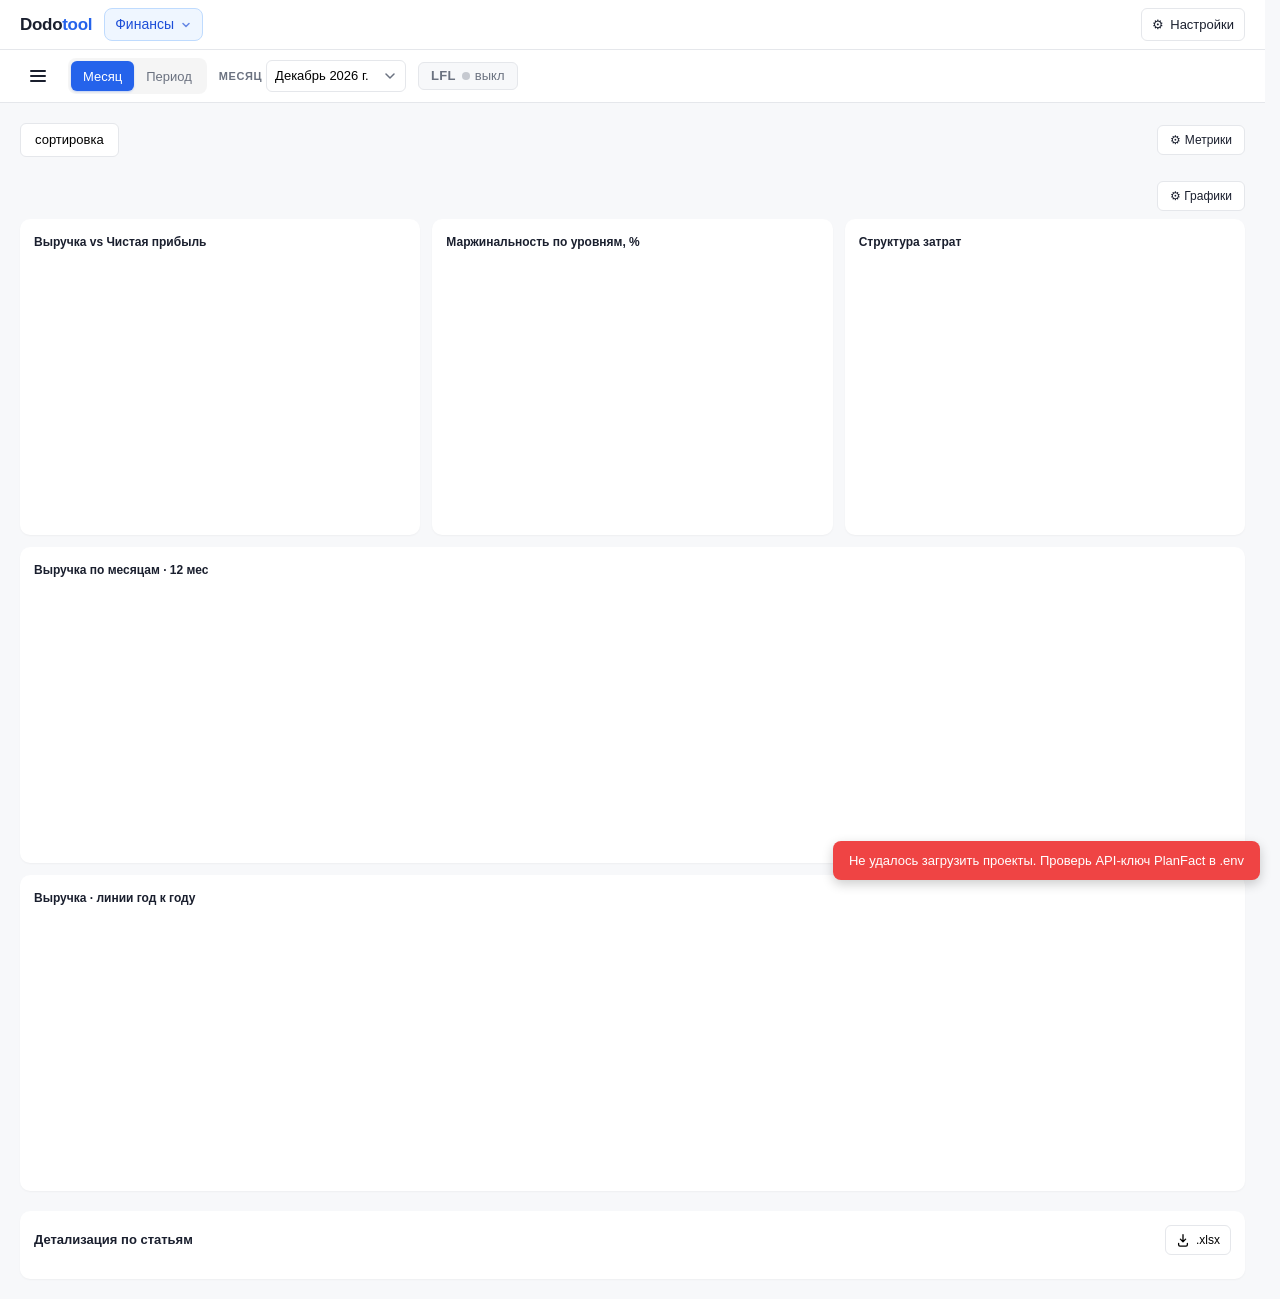
==== commit 112c25d7: "feat(finances): сортировка карточек пиццерий (выручка/прибыль/А-Я) как в Пульсе" ====
--- a/static/index.html
+++ b/static/index.html
@@ -7,7 +7,7 @@
 <link rel="icon" href="/static/favicon.svg?v=1" type="image/svg+xml">
 <link rel="icon" href="/static/favicon-32.png?v=1" sizes="32x32" type="image/png">
 <link rel="apple-touch-icon" href="/static/apple-touch-icon.png?v=1">
-<link rel="stylesheet" href="/static/styles.css?v=70">
+<link rel="stylesheet" href="/static/styles.css?v=71">
 <script src="/static/vendor/chart-4.5.0.umd.js"></script>
 </head>
 <body>
@@ -135,6 +135,8 @@
   </div>
 
   <div class="charts-toolbar kpi-toolbar">
+    <button type="button" id="finSortBtn" class="charts-config-trigger" style="margin-right:auto;"
+            title="Сортировка карточек пиццерий. Нажмите для смены">сортировка</button>
     <a id="goalsLink" class="charts-config-trigger goals-link hidden"
        href="/settings?tab=targets" title="Настроить цели по P&amp;L и Ops">🎯 Цели</a>
     <details class="charts-config">
@@ -249,6 +251,6 @@
 </div>
 
 <script src="/static/topbar.js?v=31"></script>
-<script src="/static/app.js?v=76"></script>
+<script src="/static/app.js?v=78"></script>
 </body>
 </html>
--- a/static/styles.css
+++ b/static/styles.css
@@ -1007,6 +1007,17 @@
   background: var(--bg); color: var(--text);
 }
 .cfg-arrow:disabled { opacity: 0.3; cursor: not-allowed; }
+
+/* Drag-and-drop сортировки метрик (Pointer Events, мышь + тач). Ручка ⠿. */
+.cfg-drag {
+  flex-shrink: 0; cursor: grab; user-select: none;
+  color: var(--muted); font-size: 13px; line-height: 1;
+  letter-spacing: -1px; padding: 2px 2px;
+  touch-action: none;  /* тач-drag с ручки не скроллит попап */
+}
+.cfg-drag:active { cursor: grabbing; }
+.charts-config-row.dragging { opacity: 0.45; }
+.charts-config-row.drag-over { box-shadow: inset 0 2px 0 0 var(--primary, #3b82f6); }
 
 /* «⚙ Графики» — собственный popover на <details>. Раскрывается панелью с
    чекбоксами; новые пункты добавляются в JS-каталоге CHARTS. */
@@ -1934,9 +1945,14 @@
 .dense-table tbody tr:hover td { background: #fafbfc; }
 .dense-table tbody tr:last-child td { border-bottom: none; }
 /* Не наследуем числовые правила P&L-таблицы (text-align:right + sticky
-   первая колонка min-width:240px) — в админ-таблицах текст влево, без пролётов. */
+   первая колонка min-width:240px) — в админ-таблицах текст влево, без пролётов.
+   ВАЖНО: матрицы целей (.matrix-table) ИСКЛЮЧАЕМ — у них первая колонка
+   (Пиццерия) должна ОСТАВАТЬСЯ sticky при горизонтальном скролле. Раньше этот
+   position:static перебивал .matrix-table .sticky-col по специфичности
+   (td:first-child = 0,2,1 > .matrix-table .sticky-col = 0,2,0) → столбец «уезжал». */
 .dense-table th, .dense-table td { text-align: left; }
-.dense-table th:first-child, .dense-table td:first-child { min-width: 0; position: static; }
+.dense-table:not(.matrix-table) th:first-child,
+.dense-table:not(.matrix-table) td:first-child { min-width: 0; position: static; }
 
 /* ---- flush-inputs (без рамки, рамка только на фокусе) ---- */
 .inp-flush {
